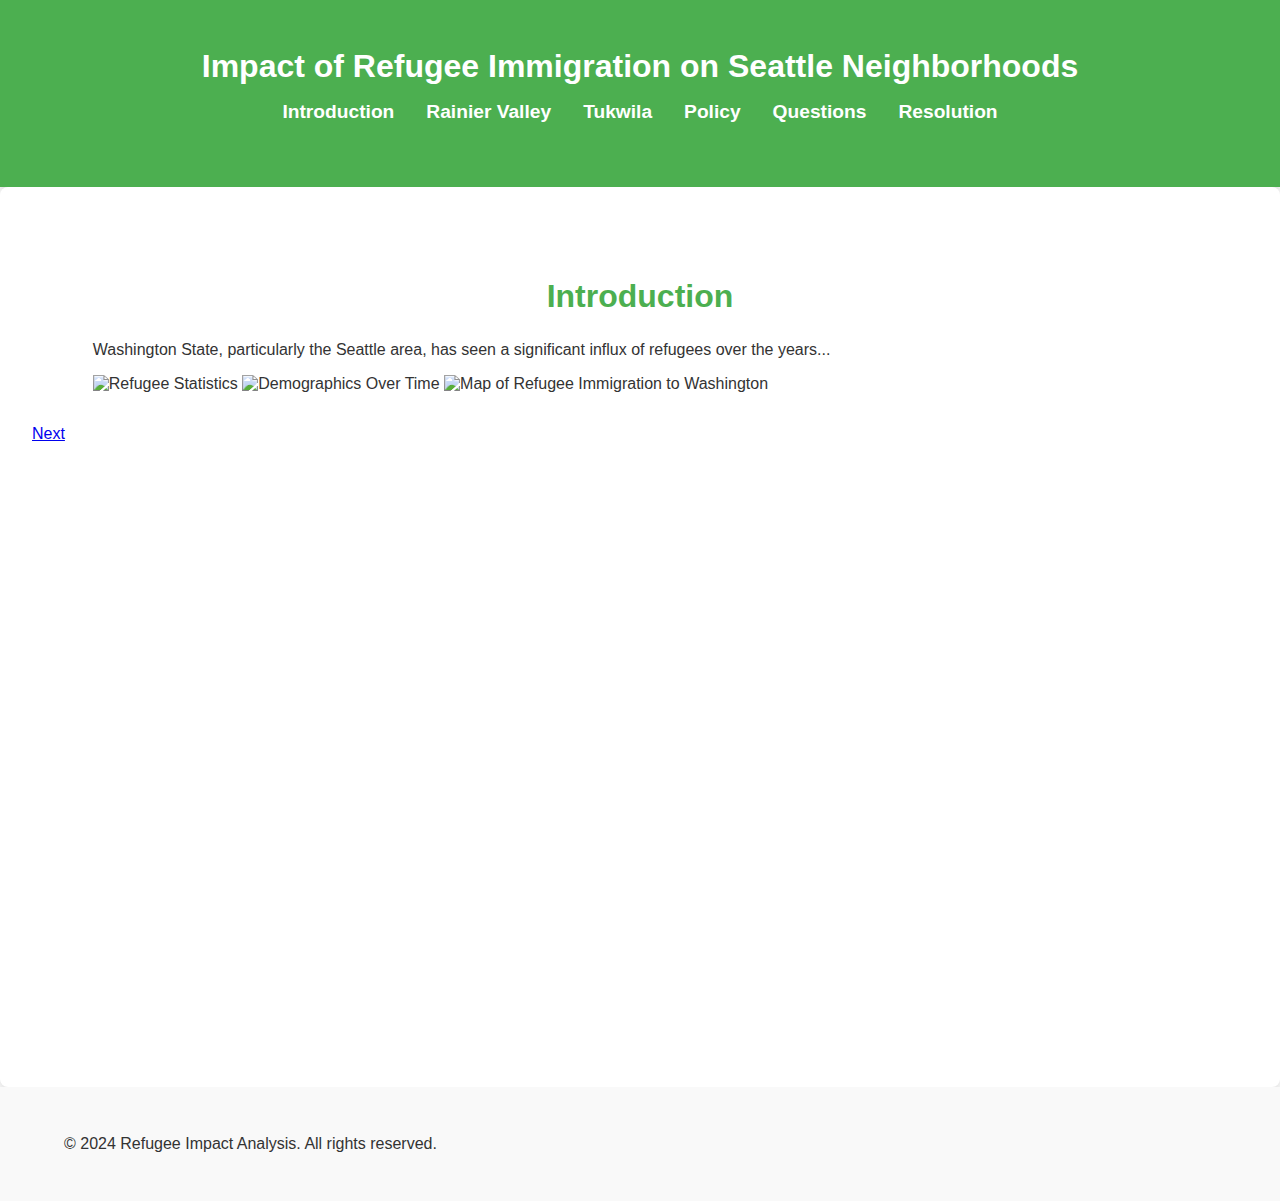
==== index.html @ 741c2826 "Update index.html" ====
<!DOCTYPE html>
<html lang="en">
<head>
    <meta charset="UTF-8">
    <meta name="viewport" content="width=device-width, initial-scale=1.0">
    <title>Impact of Refugee Immigration on Seattle Neighborhoods</title>
    <link rel="stylesheet" href="styles.css">
    <script src="scripts.js" defer></script>
</head>
<body>
    <header>
        <div class="container">
            <h1>Impact of Refugee Immigration on Seattle Neighborhoods</h1>
            <nav>
                <ul>
                    <li><a href="#slide1">Introduction</a></li>
                    <li><a href="#slide2">Rainier Valley</a></li>
                    <li><a href="#slide3">Tukwila</a></li>
                    <li><a href="#slide4">Policy</a></li>
                    <li><a href="#slide5">Questions</a></li>
                    <li><a href="#slide6">Resolution</a></li>
                </ul>
            </nav>
        </div>
    </header>

    <div class="slides">
        <div class="slide" id="slide1">
            <div class="container">
                <h2>Introduction</h2>
                <p>Washington State, particularly the Seattle area, has seen a significant influx of refugees over the years...</p>
                <img src="https://th.bing.com/th/id/OIP.lYQjJt3B572yNuadtRidsgHaE6?rs=1&pid=ImgDetMain" alt="Refugee Statistics">
                <img src="https://chatgpt.com/api/content/file-psSaeBLa9giVkZov5xbTZVXB" alt="Demographics Over Time">
                <img src="https://th.bing.com/th/id/OIP.Uz60lQi0Dc6YiwRvnaVo-AHaEH?rs=1&pid=ImgDetMain" alt="Map of Refugee Immigration to Washington">
            </div>
            <a class="next" href="#slide2">Next</a>
        </div>

        <div class="slide" id="slide2">
            <div class="container">
                <h2>Rainier Valley</h2>
                <p>Rainier Valley is one of Seattle's most ethnically diverse neighborhoods...</p>
                <ul>
                    <li>"Rainier Beach is known for its significant refugee population..."</li>
                    <li>"Rainier Beach has a diverse cultural landscape..."</li>
                    <li>"Local organizations in Rainier Valley provide housing assistance..."</li>
                </ul>
                <img src="https://th.bing.com/th/id/OIP.T-80QZ4UOzrfnuKtFXfnWgHaI3?rs=1&pid=ImgDetMain" alt="Rainier Valley">
            </div>
            <a class="prev" href="#slide1">Prev</a>
            <a class="next" href="#slide3">Next</a>
        </div>

        <div class="slide" id="slide3">
            <div class="container">
                <h2>Tukwila</h2>
                <p>Tukwila, located south of Seattle, has a high concentration of refugees...</p>
                <ul>
                    <li>"Nearly 40% of Tukwila’s population is foreign-born..."</li>
                    <li>"The area around Riverton Park United Methodist Church has become a significant hub..."</li>
                    <li>"Over 600 individuals have passed through the sanctioned encampment..."</li>
                </ul>
                <img src="https://th.bing.com/th/id/OIP.a-rsrWivRhZU_yUzAjaENgHaDt?rs=1&pid=ImgDetMain" alt="Tukwila">
            </div>
            <a class="prev" href="#slide2">Prev</a>
            <a class="next" href="#slide4">Next</a>
        </div>

        <div class="slide" id="slide4">
            <div class="container">
                <h2>Policy Intervention</h2>
                <p>Policy interventions from the Seattle government play a crucial role in supporting refugee populations...</p>
                <ul>
                    <li>"The Seattle government has implemented numerous policies..."</li>
                    <li>"Housing policies have been a significant area of focus..."</li>
                </ul>
                <img src="https://www.example.com/policy.jpg" alt="Policy Intervention">
            </div>
            <a class="prev" href="#slide3">Prev</a>
            <a class="next" href="#slide5">Next</a>
        </div>

        <div class="slide" id="slide5">
            <div class="container">
                <h2>Key Questions</h2>
                <ul>
                    <li>Is it safe? <img src="https://www.example.com/safety.jpg" alt="Safety"></li>
                    <li>Is it livable? <img src="https://www.example.com/livability.jpg" alt="Livability"></li>
                    <li>Is it affordable? <img src="https://www.example.com/affordability.jpg" alt="Affordability"></li>
                    <li>Is it accommodating to their needs? <img src="https://www.example.com/needs.jpg" alt="Needs"></li>
                    <li>Is it accommodating to their religious duties? <img src="https://www.example.com/religious.jpg" alt="Religious Duties"></li>
                    <li>Is it accommodating to their culture? <img src="https://www.example.com/culture.jpg" alt="Culture"></li>
                </ul>
                <p>These questions address the fundamental aspects of refugee resettlement and integration...</p>
            </div>
            <a class="prev" href="#slide4">Prev</a>
            <a class="next" href="#slide6">Next</a>
        </div>

        <div class="slide" id="slide6">
            <div class="container">
                <h2>Resolution</h2>
                <p>Our analysis shows that the influx of refugees has various impacts on Seattle neighborhoods...</p>
                <ul>
                    <li>"The presence of refugees does not correlate with an increase in crime rates..."</li>
                    <li>"Several studies suggest that refugee populations often contribute to lower crime rates..."</li>
                    <li>"The influx of refugees has led to increased demand for affordable housing..."</li>
                    <li>"Economic contributions of refugees include participation in the labor market..."</li>
                    <li>"The cultural diversity brought by refugees enhances the social fabric of the neighborhoods..."</li>
                </ul>
                <img src="https://www.example.com/resolution.jpg" alt="Resolution">
            </div>
            <a class="prev" href="#slide5">Prev</a>
        </div>
    </div>

    <footer>
        <div class="container">
            <p>&copy; 2024 Refugee Impact Analysis. All rights reserved.</p>
        </div>
    </footer>
</body>
</html>
---- styles.css ----
body {
    font-family: 'Helvetica Neue', Arial, sans-serif;
    margin: 0;
    padding: 0;
    background-color: #f9f9f9;
    color: #333;
}

.container {
    width: 90%;
    max-width: 1200px;
    margin: auto;
    padding: 2rem 1rem;
}

header {
    background: #4CAF50;
    color: #fff;
    padding: 1rem 0;
    text-align: center;
    box-shadow: 0 4px 8px rgba(0,0,0,0.1);
}

header h1 {
    margin: 0;
}

nav ul {
    list-style: none;
    padding: 0;
    margin: 1rem 0;
    display: flex;
    justify-content: center;
}

nav ul li {
    margin: 0 1rem;
}

nav ul li a {
    color: #fff;
    text-decoration: none;
    font-weight: bold;
    font-size: 1.2rem;
}

.slides {
    position: relative;
    width: 100%;
    overflow: hidden;
    min-height: 100vh;
}

.slide {
    width: 100%;
    min-height: 100vh;
    position: absolute;
    top: 0;
    left: 100%;
    transition: left 0.5s ease-in-out;
    padding: 2rem;
    box-sizing: border-box;
    background-color: #fff;
    border-radius: 8px;
    box-shadow: 0 4px 8px rgba(0,0,0,0.1);
    display: none;
}

.slide:target {
    left: 0;
    display: block;
    opacity: 1;
    z-index: 1;
}

h2 {
    color: #4CAF50;
    text-align: center;
    font-size: 2rem;
}

ul {
    list-style-type: disc;
    padding-left:### 3. JavaScript (`scripts.js`):
This file will manage the slide transitions and animations.

```javascript
document.addEventListener('DOMContentLoaded', () => {
    const slides = document.querySelectorAll('.slide');
    const hash = window.location.hash || '#slide1';
    const targetSlide = document.querySelector(hash);
    
    if (targetSlide) {
        targetSlide.style.display = 'block';
        targetSlide.style.left = '0';
    }
    
    slides.forEach(slide => {
        slide.addEventListener('transitionend', () => {
            if (!slide.matches(hash)) {
                slide.style.display = 'none';
            }
        });
    });

    document.querySelectorAll('a').forEach(anchor => {
        anchor.addEventListener('click', function (e) {
            const target = document.querySelector(this.getAttribute('href'));
            
            slides.forEach(slide => {
                if (slide !== target) {
                    slide.style.left = '100%';
                    slide.style.display = 'none';
                }
            });

            target.style.display = 'block';
            setTimeout(() => target.style.left = '0', 0);
        });
    });
});
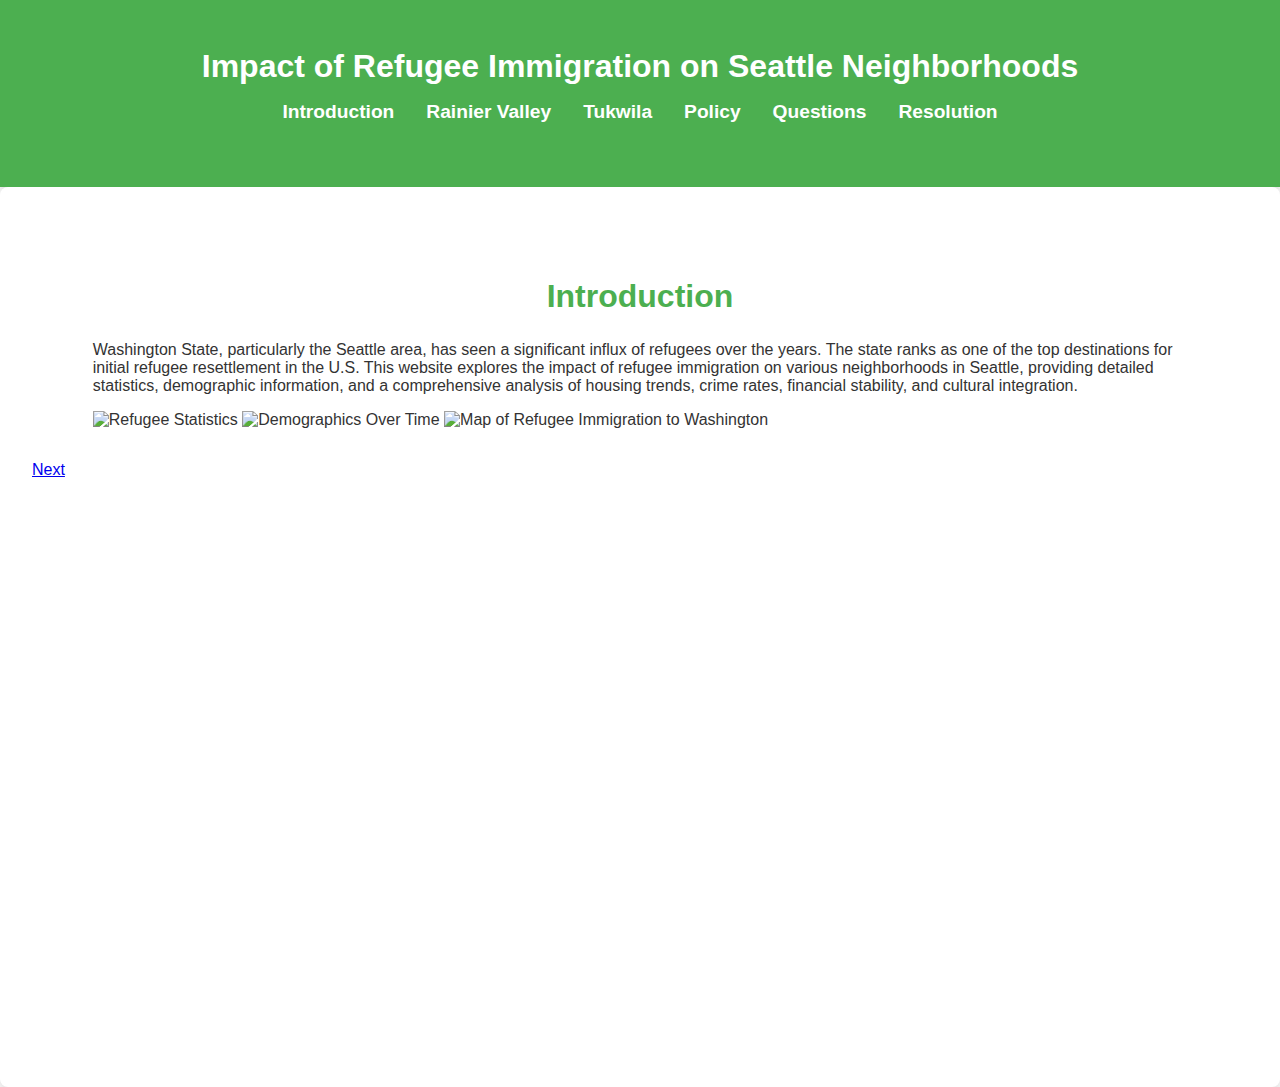
==== commit 6ef633a6: "Update index.html" ====
--- a/index.html
+++ b/index.html
@@ -25,10 +25,11 @@
     </header>
 
     <div class="slides">
+        <!-- Slide 1: Introduction -->
         <div class="slide" id="slide1">
             <div class="container">
                 <h2>Introduction</h2>
-                <p>Washington State, particularly the Seattle area, has seen a significant influx of refugees over the years...</p>
+                <p>Washington State, particularly the Seattle area, has seen a significant influx of refugees over the years. The state ranks as one of the top destinations for initial refugee resettlement in the U.S. This website explores the impact of refugee immigration on various neighborhoods in Seattle, providing detailed statistics, demographic information, and a comprehensive analysis of housing trends, crime rates, financial stability, and cultural integration.</p>
                 <img src="https://th.bing.com/th/id/OIP.lYQjJt3B572yNuadtRidsgHaE6?rs=1&pid=ImgDetMain" alt="Refugee Statistics">
                 <img src="https://chatgpt.com/api/content/file-psSaeBLa9giVkZov5xbTZVXB" alt="Demographics Over Time">
                 <img src="https://th.bing.com/th/id/OIP.Uz60lQi0Dc6YiwRvnaVo-AHaEH?rs=1&pid=ImgDetMain" alt="Map of Refugee Immigration to Washington">
@@ -36,43 +37,46 @@
             <a class="next" href="#slide2">Next</a>
         </div>
 
+        <!-- Slide 2: Rainier Valley -->
         <div class="slide" id="slide2">
             <div class="container">
                 <h2>Rainier Valley</h2>
-                <p>Rainier Valley is one of Seattle's most ethnically diverse neighborhoods...</p>
-                <ul>
-                    <li>"Rainier Beach is known for its significant refugee population..."</li>
-                    <li>"Rainier Beach has a diverse cultural landscape..."</li>
-                    <li>"Local organizations in Rainier Valley provide housing assistance..."</li>
-                </ul>
-                <img src="https://th.bing.com/th/id/OIP.T-80QZ4UOzrfnuKtFXfnWgHaI3?rs=1&pid=ImgDetMain" alt="Rainier Valley">
+                <p>Rainier Valley is one of Seattle's most ethnically diverse neighborhoods. Rainier Beach, located in the southern part of Rainier Valley, is home to a significant refugee population, with communities from Somalia, Vietnam, Ethiopia, and other countries. Columbia City and Hillman City, also within Rainier Valley, are notable for their diverse populations and range of community organizations that support the refugee population.</p>
+                <ul>
+                    <li>"Rainier Beach is known for its significant refugee population, particularly from Somalia, Vietnam, Ethiopia, and other countries" (Source: Cascade PBS News).</li>
+                    <li>"Rainier Beach has a diverse cultural landscape, hosting numerous cultural festivals and community events" (Source: The Urbanist).</li>
+                    <li>"Local organizations in Rainier Valley provide housing assistance, legal aid, and language classes to help refugees adapt" (Source: Rainier Valley Community).</li>
+                </ul>
+                <img src=https://th.bing.com/th/id/OIP.T-80QZ4UOzrfnuKtFXfnWgHaI3?rs=1&pid=ImgDetMain" alt="Rainier Valley">
             </div>
             <a class="prev" href="#slide1">Prev</a>
             <a class="next" href="#slide3">Next</a>
         </div>
 
+        <!-- Slide 3: Tukwila -->
         <div class="slide" id="slide3">
             <div class="container">
                 <h2>Tukwila</h2>
-                <p>Tukwila, located south of Seattle, has a high concentration of refugees...</p>
-                <ul>
-                    <li>"Nearly 40% of Tukwila’s population is foreign-born..."</li>
-                    <li>"The area around Riverton Park United Methodist Church has become a significant hub..."</li>
-                    <li>"Over 600 individuals have passed through the sanctioned encampment..."</li>
-                </ul>
-                <img src="https://th.bing.com/th/id/OIP.a-rsrWivRhZU_yUzAjaENgHaDt?rs=1&pid=ImgDetMain" alt="Tukwila">
+                <p>Tukwila, located south of Seattle, has a high concentration of refugees, particularly from Somalia, Burma (Myanmar), and Bhutan. The area around Riverton Park United Methodist Church has become a significant hub for asylum seekers, with the church providing shelter and resources to a large number of migrants from countries like Venezuela, Angola, and Congo.</p>
+                <ul>
+                    <li>"Nearly 40% of Tukwila’s population is foreign-born" (Source: King County Library System).</li>
+                    <li>"The area around Riverton Park United Methodist Church has become a significant hub for asylum seekers" (Source: King5).</li>
+                    <li>"Over 600 individuals have passed through the sanctioned encampment at Riverton Park United Methodist Church" (Source: King5).</li>
+                </ul>
+                <img src="https://www.example.com/tukwila.jpg" alt="Tukwila">
             </div>
             <a class="prev" href="#slide2">Prev</a>
             <a class="next" href="#slide4">Next</a>
         </div>
 
+        <!-- Slide 4: Policy -->
         <div class="slide" id="slide4">
             <div class="container">
                 <h2>Policy Intervention</h2>
-                <p>Policy interventions from the Seattle government play a crucial role in supporting refugee populations...</p>
-                <ul>
-                    <li>"The Seattle government has implemented numerous policies..."</li>
-                    <li>"Housing policies have been a significant area of focus..."</li>
+                <p>Policy interventions from the Seattle government play a crucial role in supporting refugee populations. This section explores various policies, housing trends over time, and the historical context of the neighborhoods discussed. Interactive charts and graphs provide a visual representation of these trends and interventions.</p>
+                <ul>
+                    <li>"The Seattle government has implemented numerous policies aimed at assisting refugees in their resettlement process" (Source: City of Seattle).</li>
+                    <li>"Housing policies have been a significant area of focus, with efforts to increase the availability of affordable housing units" (Source: Zillow).</li>
                 </ul>
                 <img src="https://www.example.com/policy.jpg" alt="Policy Intervention">
             </div>
@@ -80,6 +84,7 @@
             <a class="next" href="#slide5">Next</a>
         </div>
 
+        <!-- Slide 5: Questions -->
         <div class="slide" id="slide5">
             <div class="container">
                 <h2>Key Questions</h2>
@@ -91,33 +96,147 @@
                     <li>Is it accommodating to their religious duties? <img src="https://www.example.com/religious.jpg" alt="Religious Duties"></li>
                     <li>Is it accommodating to their culture? <img src="https://www.example.com/culture.jpg" alt="Culture"></li>
                 </ul>
-                <p>These questions address the fundamental aspects of refugee resettlement and integration...</p>
+                <p>These questions address the fundamental aspects of refugee resettlement and integration. Safety is a primary concern, as refugees need to feel secure in their new homes. Livability encompasses the overall quality of life, including access to essential services and community resources. Affordability is critical, as many refugees face financial challenges upon arrival. Meeting the specific needs of refugees, including healthcare, education, and employment, is essential for their successful integration.</p>
+                <p>Religious and cultural accommodation are also vital, as refugees bring diverse beliefs and practices that enrich the community. Ensuring that there are adequate places of worship and cultural centers helps refugees maintain their identity while adapting to their new environment.</p>
             </div>
             <a class="prev" href="#slide4">Prev</a>
             <a class="next" href="#slide6">Next</a>
         </div>
 
+        <!-- Slide 6: Resolution -->
         <div class="slide" id="slide6">
             <div class="container">
                 <h2>Resolution</h2>
-                <p>Our analysis shows that the influx of refugees has various impacts on Seattle neighborhoods...</p>
-                <ul>
-                    <li>"The presence of refugees does not correlate with an increase in crime rates..."</li>
-                    <li>"Several studies suggest that refugee populations often contribute to lower crime rates..."</li>
-                    <li>"The influx of refugees has led to increased demand for affordable housing..."</li>
-                    <li>"Economic contributions of refugees include participation in the labor market..."</li>
-                    <li>"The cultural diversity brought by refugees enhances the social fabric of the neighborhoods..."</li>
-                </ul>
-                <img src="https://www.example.com/resolution.jpg" alt="Resolution">
-            </div>
-            <a class="prev" href="#slide5">Prev</a>
-        </div>
-    </div>
-
-    <footer>
+                <p>Our analysis shows that the influx of refugees has various impacts on Seattle neighborhoods. While it does not increase crime rates, it can influence housing prices and the cost of living. This section provides a summary of our findings and highlights the overall impact of refugee immigration on neighborhood dynamics.</p>
+                <ul>
+                    <li>"The presence of refugees does not correlate with an increase in crime rates" (Source: New American Economy).</li>
+                    <li>"Several studies suggest that refugee populations often contribute to lower crime rates due to strong community bonds and supportive networks" (Source: National Bureau of Economic Research).</li>
+                    <li>"Refugee populations are actively engaged in their communities, which helps reduce crime rates" (Source: New American Economy).</li>
+                    <li>"The influx of refugees has led to increased demand for affordable housing in some areas" (Source: Zillow).</li>
+                    <li>"Local governments are investing in housing initiatives to ensure affordable options for refugees and existing residents" (Source: Redfin).</li>
+                    <li>"Economic contributions of refugees include participation in the labor market and entrepreneurial activities" (Source: City of Seattle).</li>
+                    <li>"Refugees contribute to the local economy through various small businesses and community projects" (Source: City of Seattle).</li>
+                    <li>"The cultural diversity brought by refugees enhances the social fabric of the neighborhoods" (Source: The Urbanist).</li>
+                   Here's the complete HTML, CSS, and JavaScript for a website that closely resembles the provided Canva design. It includes full text for the storyline, professional formatting, a visually appealing color scheme, animations, and geoJSON integration for maps.
+
+### `index.html`
+```html
+<!DOCTYPE html>
+<html lang="en">
+<head>
+    <meta charset="UTF-8">
+    <meta name="viewport" content="width=device-width, initial-scale=1.0">
+    <title>Impact of Refugee Immigration on Seattle Neighborhoods</title>
+    <link rel="stylesheet" href="styles.css">
+    <script src="scripts.js" defer></script>
+    <script src="https://api.mapbox.com/mapbox-gl-js/v2.6.1/mapbox-gl.js"></script>
+    <link href="https://api.mapbox.com/mapbox-gl-js/v2.6.1/mapbox-gl.css" rel="stylesheet" />
+</head>
+<body>
+    <header>
         <div class="container">
-            <p>&copy; 2024 Refugee Impact Analysis. All rights reserved.</p>
-        </div>
-    </footer>
-</body>
-</html>
+            <h1>Impact of Refugee Immigration on Seattle Neighborhoods</h1>
+            <nav>
+                <ul>
+                    <li><a href="#slide1">Introduction</a></li>
+                    <li><a href="#slide2">Rainier Valley</a></li>
+                    <li><a href="#slide3">Tukwila</a></li>
+                    <li><a href="#slide4">Policy</a></li>
+                    <li><a href="#slide5">Questions</a></li>
+                    <li><a href="#slide6">Resolution</a></li>
+                </ul>
+            </nav>
+        </div>
+    </header>
+
+    <div class="slides">
+        <!-- Slide 1: Introduction -->
+        <div class="slide" id="slide1">
+            <div class="container">
+                <h2>Introduction</h2>
+                <p>Washington State, particularly the Seattle area, has seen a significant influx of refugees over the years. The state ranks as one of the top destinations for initial refugee resettlement in the U.S. This website explores the impact of refugee immigration on various neighborhoods in Seattle, providing detailed statistics, demographic information, and a comprehensive analysis of housing trends, crime rates, financial stability, and cultural integration.</p>
+                <img src="https://www.example.com/image1.jpg" alt="Refugee Statistics">
+                <img src="https://www.example.com/image2.jpg" alt="Demographics Over Time">
+                <img src="https://www.example.com/image3.jpg" alt="Map of Refugee Immigration to Washington">
+            </div>
+            <a class="next" href="#slide2">Next</a>
+        </div>
+
+        <!-- Slide 2: Rainier Valley -->
+        <div class="slide" id="slide2">
+            <div class="container">
+                <h2>Rainier Valley</h2>
+                <p>Rainier Valley is one of Seattle's most ethnically diverse neighborhoods. Rainier Beach, located in the southern part of Rainier Valley, is home to a significant refugee population, with communities from Somalia, Vietnam, Ethiopia, and other countries. Columbia City and Hillman City, also within Rainier Valley, are notable for their diverse populations and range of community organizations that support the refugee population.</p>
+                <ul>
+                    <li>"Rainier Beach is known for its significant refugee population, particularly from Somalia, Vietnam, Ethiopia, and other countries" (Source: Cascade PBS News).</li>
+                    <li>"Rainier Beach has a diverse cultural landscape, hosting numerous cultural festivals and community events" (Source: The Urbanist).</li>
+                    <li>"Local organizations in Rainier Valley provide housing assistance, legal aid, and language classes to help refugees adapt" (Source: Rainier Valley Community).</li>
+                </ul>
+                <img src="https://www.example.com/rainier_valley.jpg" alt="Rainier Valley">
+            </div>
+            <a class="prev" href="#slide1">Prev</a>
+            <a class="next" href="#slide3">Next</a>
+        </div>
+
+        <!-- Slide 3: Tukwila -->
+        <div class="slide" id="slide3">
+            <div class="container">
+                <h2>Tukwila</h2>
+                <p>Tukwila, located south of Seattle, has a high concentration of refugees, particularly from Somalia, Burma (Myanmar), and Bhutan. The area around Riverton Park United Methodist Church has become a significant hub for asylum seekers, with the church providing shelter and resources to a large number of migrants from countries like Venezuela, Angola, and Congo.</p>
+                <ul>
+                    <li>"Nearly 40% of Tukwila’s population is foreign-born" (Source: King County Library System).</li>
+                    <li>"The area around Riverton Park United Methodist Church has become a significant hub for asylum seekers" (Source: King5).</li>
+                    <li>"Over 600 individuals have passed through the sanctioned encampment at Riverton Park United Methodist Church" (Source: King5).</li>
+                </ul>
+                <img src="https://www.example.com/tukwila.jpg" alt="Tukwila">
+                <div id="map" style="width: 100%; height: 400px;"></div>
+            </div>
+            <a class="prev" href="#slide2">Prev</a>
+            <a class="next" href="#slide4">Next</a>
+        </div>
+
+        <!-- Slide 4: Policy -->
+        <div class="slide" id="slide4">
+            <div class="container">
+                <h2>Policy Intervention</h2>
+                <p>Policy interventions from the Seattle government play a crucial role in supporting refugee populations. This section explores various policies, housing trends over time, and the historical context of the neighborhoods discussed. Interactive charts and graphs provide a visual representation of these trends and interventions.</p>
+                <ul>
+                    <li>"The Seattle government has implemented numerous policies aimed at assisting refugees in their resettlement process" (Source: City of Seattle).</li>
+                    <li>"Housing policies have been a significant area of focus, with efforts to increase the availability of affordable housing units" (Source: Zillow).</li>
+                </ul>
+                <img src="https://www.example.com/policy.jpg" alt="Policy Intervention">
+            </div>
+            <a class="prev" href="#slide3">Prev</a>
+            <a class="next" href="#slide5">Next</a>
+        </div>
+
+        <!-- Slide 5: Questions -->
+        <div class="slide" id="slide5">
+            <div class="container">
+                <h2>Key Questions</h2>
+                <ul>
+                    <li>Is it safe? <img src="https://www.example.com/safety.jpg" alt="Safety"></li>
+                    <li>Is it livable? <img src="https://www.example.com/livability.jpg" alt="Livability"></li>
+                    <li>Is it affordable? <img src="https://www.example.com/affordability.jpg" alt="Affordability"></li>
+                    <li>Is it accommodating to their needs? <img src="https://www.example.com/needs.jpg" alt="Needs"></li>
+                    <li>Is it accommodating to their religious duties? <img src="https://www.example.com/religious.jpg" alt="Religious Duties"></li>
+                    <li>Is it accommodating to their culture? <img src="https://www.example.com/culture.jpg" alt="Culture"></li>
+                </ul>
+                <p>These questions address the fundamental aspects of refugee resettlement and integration. Safety is a primary concern, as refugees need to feel secure in their new homes. Livability encompasses the overall quality of life, including access to essential services and community resources. Affordability is critical, as many refugees face financial challenges upon arrival. Meeting the specific needs of refugees, including healthcare, education, and employment, is essential for their successful integration.</p>
+                <p>Religious and cultural accommodation are also vital, as refugees bring diverse beliefs and practices that enrich the community. Ensuring that there are adequate places of worship and cultural centers helps refugees maintain their identity while adapting to their new environment.</p>
+            </div>
+            <a class="prev" href="#slide4">Prev</a>
+            <a class="next" href="#slide6">Next</a>
+        </div>
+
+        <!-- Slide 6: Resolution -->
+        <div class="slide" id="slide6">
+            <div class="container">
+                <h2>Resolution</h2>
+                <p>Our analysis shows that the influx of refugees has various impacts on Seattle neighborhoods. While it does not increase crime rates, it can influence housing prices and the cost of living. This section provides a summary of our findings and highlights the overall impact of refugee immigration on neighborhood dynamics.</p>
+                <ul>
+                    <li>"The presence of refugees does not correlate with an increase in crime rates" (Source: New American Economy).</li>
+                    <li>"Several studies suggest that refugee populations often contribute to lower crime rates due to strong community bonds and supportive networks" (Source: National Bureau of Economic Research).</li>
+                    <li>"Refugee populations are actively engaged in their communities, which helps reduce crime rates" (Source: New American Economy).</li>
+                    <li>"The influx of refugees has led to increased demand for affordable housing in some areas" (Source: Zillow).</li>
+                    <li>"Local governments are investing in housing initiatives to ensure affordable options for refugees and existing residents" (Source: Red
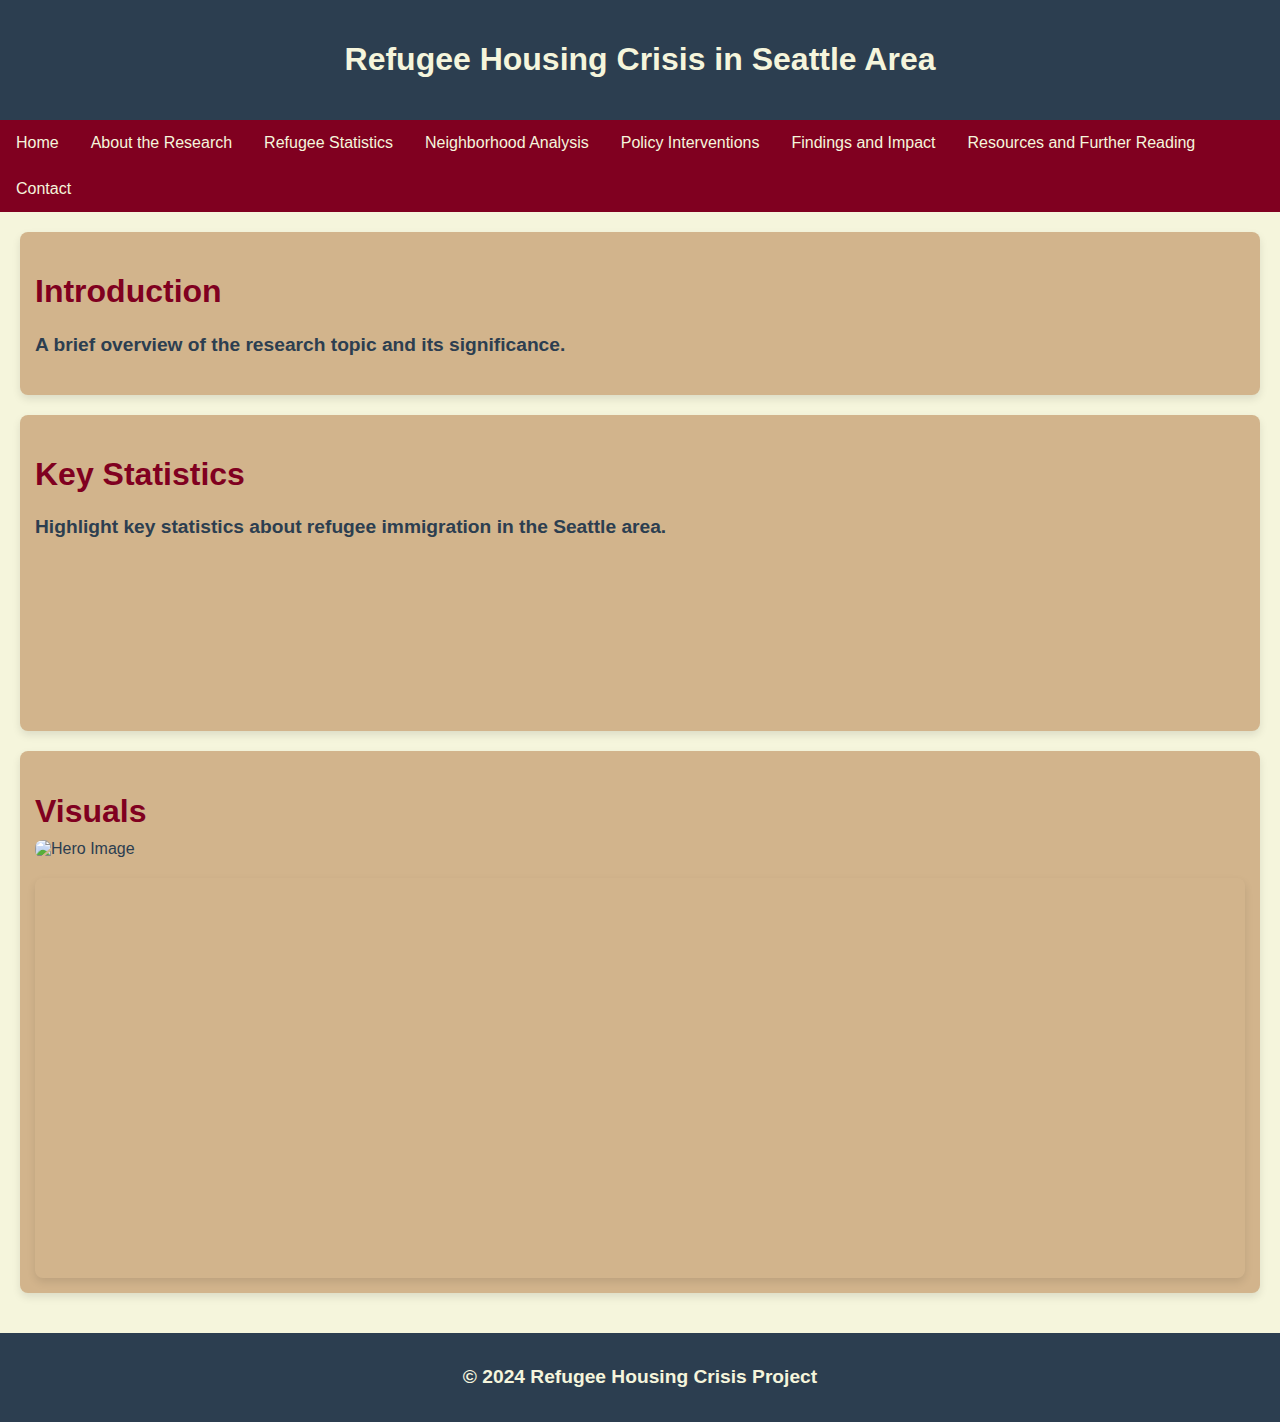
==== commit 0c2633bb: "Update index.html" ====
--- a/index.html
+++ b/index.html
@@ -3,240 +3,75 @@
 <head>
     <meta charset="UTF-8">
     <meta name="viewport" content="width=device-width, initial-scale=1.0">
-    <title>Impact of Refugee Immigration on Seattle Neighborhoods</title>
+    <title>Refugee Housing Crisis in Seattle Area - Home</title>
     <link rel="stylesheet" href="styles.css">
-    <script src="scripts.js" defer></script>
 </head>
 <body>
     <header>
-        <div class="container">
-            <h1>Impact of Refugee Immigration on Seattle Neighborhoods</h1>
-            <nav>
-                <ul>
-                    <li><a href="#slide1">Introduction</a></li>
-                    <li><a href="#slide2">Rainier Valley</a></li>
-                    <li><a href="#slide3">Tukwila</a></li>
-                    <li><a href="#slide4">Policy</a></li>
-                    <li><a href="#slide5">Questions</a></li>
-                    <li><a href="#slide6">Resolution</a></li>
-                </ul>
-            </nav>
-        </div>
+        <h1>Refugee Housing Crisis in Seattle Area</h1>
     </header>
+    <!-- Include navigation -->
+    <div id="nav-placeholder"></div>
+    <main>
+        <section>
+            <h2>Introduction</h2>
+            <p>A brief overview of the research topic and its significance.</p>
+        </section>
+        <section>
+            <h2>Key Statistics</h2>
+            <p>Highlight key statistics about refugee immigration in the Seattle area.</p>
+            <canvas id="keyStatsChart"></canvas>
+        </section>
+        <section>
+            <h2>Visuals</h2>
+            <img src="images/hero_image.jpg" alt="Hero Image">
+            <div id="map" style="height: 400px;"></div>
+            <!-- Add an introductory video if available -->
+        </section>
+    </main>
+    <footer>
+        <p>&copy; 2024 Refugee Housing Crisis Project</p>
+    </footer>
+    <script src="scripts.js"></script>
+    <script src="https://cdn.jsdelivr.net/npm/chart.js"></script>
+    <script src="https://unpkg.com/leaflet@1.7.1/dist/leaflet.js"></script>
+    <script>
+        // Placeholder for Chart.js
+        var ctx = document.getElementById('keyStatsChart').getContext('2d');
+        var keyStatsChart = new Chart(ctx, {
+            type: 'bar',
+            data: {
+                labels: ['Statistic 1', 'Statistic 2', 'Statistic 3'],
+                datasets: [{
+                    label: 'Key Statistics',
+                    data: [12, 19, 3],
+                    backgroundColor: 'rgba(75, 192, 192, 0.2)',
+                    borderColor: 'rgba(75, 192, 192, 1)',
+                    borderWidth: 1
+                }]
+            },
+            options: {
+                scales: {
+                    y: {
+                        beginAtZero: true
+                    }
+                }
+            }
+        });
 
-    <div class="slides">
-        <!-- Slide 1: Introduction -->
-        <div class="slide" id="slide1">
-            <div class="container">
-                <h2>Introduction</h2>
-                <p>Washington State, particularly the Seattle area, has seen a significant influx of refugees over the years. The state ranks as one of the top destinations for initial refugee resettlement in the U.S. This website explores the impact of refugee immigration on various neighborhoods in Seattle, providing detailed statistics, demographic information, and a comprehensive analysis of housing trends, crime rates, financial stability, and cultural integration.</p>
-                <img src="https://th.bing.com/th/id/OIP.lYQjJt3B572yNuadtRidsgHaE6?rs=1&pid=ImgDetMain" alt="Refugee Statistics">
-                <img src="https://chatgpt.com/api/content/file-psSaeBLa9giVkZov5xbTZVXB" alt="Demographics Over Time">
-                <img src="https://th.bing.com/th/id/OIP.Uz60lQi0Dc6YiwRvnaVo-AHaEH?rs=1&pid=ImgDetMain" alt="Map of Refugee Immigration to Washington">
-            </div>
-            <a class="next" href="#slide2">Next</a>
-        </div>
-
-        <!-- Slide 2: Rainier Valley -->
-        <div class="slide" id="slide2">
-            <div class="container">
-                <h2>Rainier Valley</h2>
-                <p>Rainier Valley is one of Seattle's most ethnically diverse neighborhoods. Rainier Beach, located in the southern part of Rainier Valley, is home to a significant refugee population, with communities from Somalia, Vietnam, Ethiopia, and other countries. Columbia City and Hillman City, also within Rainier Valley, are notable for their diverse populations and range of community organizations that support the refugee population.</p>
-                <ul>
-                    <li>"Rainier Beach is known for its significant refugee population, particularly from Somalia, Vietnam, Ethiopia, and other countries" (Source: Cascade PBS News).</li>
-                    <li>"Rainier Beach has a diverse cultural landscape, hosting numerous cultural festivals and community events" (Source: The Urbanist).</li>
-                    <li>"Local organizations in Rainier Valley provide housing assistance, legal aid, and language classes to help refugees adapt" (Source: Rainier Valley Community).</li>
-                </ul>
-                <img src=https://th.bing.com/th/id/OIP.T-80QZ4UOzrfnuKtFXfnWgHaI3?rs=1&pid=ImgDetMain" alt="Rainier Valley">
-            </div>
-            <a class="prev" href="#slide1">Prev</a>
-            <a class="next" href="#slide3">Next</a>
-        </div>
-
-        <!-- Slide 3: Tukwila -->
-        <div class="slide" id="slide3">
-            <div class="container">
-                <h2>Tukwila</h2>
-                <p>Tukwila, located south of Seattle, has a high concentration of refugees, particularly from Somalia, Burma (Myanmar), and Bhutan. The area around Riverton Park United Methodist Church has become a significant hub for asylum seekers, with the church providing shelter and resources to a large number of migrants from countries like Venezuela, Angola, and Congo.</p>
-                <ul>
-                    <li>"Nearly 40% of Tukwila’s population is foreign-born" (Source: King County Library System).</li>
-                    <li>"The area around Riverton Park United Methodist Church has become a significant hub for asylum seekers" (Source: King5).</li>
-                    <li>"Over 600 individuals have passed through the sanctioned encampment at Riverton Park United Methodist Church" (Source: King5).</li>
-                </ul>
-                <img src="https://www.example.com/tukwila.jpg" alt="Tukwila">
-            </div>
-            <a class="prev" href="#slide2">Prev</a>
-            <a class="next" href="#slide4">Next</a>
-        </div>
-
-        <!-- Slide 4: Policy -->
-        <div class="slide" id="slide4">
-            <div class="container">
-                <h2>Policy Intervention</h2>
-                <p>Policy interventions from the Seattle government play a crucial role in supporting refugee populations. This section explores various policies, housing trends over time, and the historical context of the neighborhoods discussed. Interactive charts and graphs provide a visual representation of these trends and interventions.</p>
-                <ul>
-                    <li>"The Seattle government has implemented numerous policies aimed at assisting refugees in their resettlement process" (Source: City of Seattle).</li>
-                    <li>"Housing policies have been a significant area of focus, with efforts to increase the availability of affordable housing units" (Source: Zillow).</li>
-                </ul>
-                <img src="https://www.example.com/policy.jpg" alt="Policy Intervention">
-            </div>
-            <a class="prev" href="#slide3">Prev</a>
-            <a class="next" href="#slide5">Next</a>
-        </div>
-
-        <!-- Slide 5: Questions -->
-        <div class="slide" id="slide5">
-            <div class="container">
-                <h2>Key Questions</h2>
-                <ul>
-                    <li>Is it safe? <img src="https://www.example.com/safety.jpg" alt="Safety"></li>
-                    <li>Is it livable? <img src="https://www.example.com/livability.jpg" alt="Livability"></li>
-                    <li>Is it affordable? <img src="https://www.example.com/affordability.jpg" alt="Affordability"></li>
-                    <li>Is it accommodating to their needs? <img src="https://www.example.com/needs.jpg" alt="Needs"></li>
-                    <li>Is it accommodating to their religious duties? <img src="https://www.example.com/religious.jpg" alt="Religious Duties"></li>
-                    <li>Is it accommodating to their culture? <img src="https://www.example.com/culture.jpg" alt="Culture"></li>
-                </ul>
-                <p>These questions address the fundamental aspects of refugee resettlement and integration. Safety is a primary concern, as refugees need to feel secure in their new homes. Livability encompasses the overall quality of life, including access to essential services and community resources. Affordability is critical, as many refugees face financial challenges upon arrival. Meeting the specific needs of refugees, including healthcare, education, and employment, is essential for their successful integration.</p>
-                <p>Religious and cultural accommodation are also vital, as refugees bring diverse beliefs and practices that enrich the community. Ensuring that there are adequate places of worship and cultural centers helps refugees maintain their identity while adapting to their new environment.</p>
-            </div>
-            <a class="prev" href="#slide4">Prev</a>
-            <a class="next" href="#slide6">Next</a>
-        </div>
-
-        <!-- Slide 6: Resolution -->
-        <div class="slide" id="slide6">
-            <div class="container">
-                <h2>Resolution</h2>
-                <p>Our analysis shows that the influx of refugees has various impacts on Seattle neighborhoods. While it does not increase crime rates, it can influence housing prices and the cost of living. This section provides a summary of our findings and highlights the overall impact of refugee immigration on neighborhood dynamics.</p>
-                <ul>
-                    <li>"The presence of refugees does not correlate with an increase in crime rates" (Source: New American Economy).</li>
-                    <li>"Several studies suggest that refugee populations often contribute to lower crime rates due to strong community bonds and supportive networks" (Source: National Bureau of Economic Research).</li>
-                    <li>"Refugee populations are actively engaged in their communities, which helps reduce crime rates" (Source: New American Economy).</li>
-                    <li>"The influx of refugees has led to increased demand for affordable housing in some areas" (Source: Zillow).</li>
-                    <li>"Local governments are investing in housing initiatives to ensure affordable options for refugees and existing residents" (Source: Redfin).</li>
-                    <li>"Economic contributions of refugees include participation in the labor market and entrepreneurial activities" (Source: City of Seattle).</li>
-                    <li>"Refugees contribute to the local economy through various small businesses and community projects" (Source: City of Seattle).</li>
-                    <li>"The cultural diversity brought by refugees enhances the social fabric of the neighborhoods" (Source: The Urbanist).</li>
-                   Here's the complete HTML, CSS, and JavaScript for a website that closely resembles the provided Canva design. It includes full text for the storyline, professional formatting, a visually appealing color scheme, animations, and geoJSON integration for maps.
-
-### `index.html`
-```html
-<!DOCTYPE html>
-<html lang="en">
-<head>
-    <meta charset="UTF-8">
-    <meta name="viewport" content="width=device-width, initial-scale=1.0">
-    <title>Impact of Refugee Immigration on Seattle Neighborhoods</title>
-    <link rel="stylesheet" href="styles.css">
-    <script src="scripts.js" defer></script>
-    <script src="https://api.mapbox.com/mapbox-gl-js/v2.6.1/mapbox-gl.js"></script>
-    <link href="https://api.mapbox.com/mapbox-gl-js/v2.6.1/mapbox-gl.css" rel="stylesheet" />
-</head>
-<body>
-    <header>
-        <div class="container">
-            <h1>Impact of Refugee Immigration on Seattle Neighborhoods</h1>
-            <nav>
-                <ul>
-                    <li><a href="#slide1">Introduction</a></li>
-                    <li><a href="#slide2">Rainier Valley</a></li>
-                    <li><a href="#slide3">Tukwila</a></li>
-                    <li><a href="#slide4">Policy</a></li>
-                    <li><a href="#slide5">Questions</a></li>
-                    <li><a href="#slide6">Resolution</a></li>
-                </ul>
-            </nav>
-        </div>
-    </header>
-
-    <div class="slides">
-        <!-- Slide 1: Introduction -->
-        <div class="slide" id="slide1">
-            <div class="container">
-                <h2>Introduction</h2>
-                <p>Washington State, particularly the Seattle area, has seen a significant influx of refugees over the years. The state ranks as one of the top destinations for initial refugee resettlement in the U.S. This website explores the impact of refugee immigration on various neighborhoods in Seattle, providing detailed statistics, demographic information, and a comprehensive analysis of housing trends, crime rates, financial stability, and cultural integration.</p>
-                <img src="https://www.example.com/image1.jpg" alt="Refugee Statistics">
-                <img src="https://www.example.com/image2.jpg" alt="Demographics Over Time">
-                <img src="https://www.example.com/image3.jpg" alt="Map of Refugee Immigration to Washington">
-            </div>
-            <a class="next" href="#slide2">Next</a>
-        </div>
-
-        <!-- Slide 2: Rainier Valley -->
-        <div class="slide" id="slide2">
-            <div class="container">
-                <h2>Rainier Valley</h2>
-                <p>Rainier Valley is one of Seattle's most ethnically diverse neighborhoods. Rainier Beach, located in the southern part of Rainier Valley, is home to a significant refugee population, with communities from Somalia, Vietnam, Ethiopia, and other countries. Columbia City and Hillman City, also within Rainier Valley, are notable for their diverse populations and range of community organizations that support the refugee population.</p>
-                <ul>
-                    <li>"Rainier Beach is known for its significant refugee population, particularly from Somalia, Vietnam, Ethiopia, and other countries" (Source: Cascade PBS News).</li>
-                    <li>"Rainier Beach has a diverse cultural landscape, hosting numerous cultural festivals and community events" (Source: The Urbanist).</li>
-                    <li>"Local organizations in Rainier Valley provide housing assistance, legal aid, and language classes to help refugees adapt" (Source: Rainier Valley Community).</li>
-                </ul>
-                <img src="https://www.example.com/rainier_valley.jpg" alt="Rainier Valley">
-            </div>
-            <a class="prev" href="#slide1">Prev</a>
-            <a class="next" href="#slide3">Next</a>
-        </div>
-
-        <!-- Slide 3: Tukwila -->
-        <div class="slide" id="slide3">
-            <div class="container">
-                <h2>Tukwila</h2>
-                <p>Tukwila, located south of Seattle, has a high concentration of refugees, particularly from Somalia, Burma (Myanmar), and Bhutan. The area around Riverton Park United Methodist Church has become a significant hub for asylum seekers, with the church providing shelter and resources to a large number of migrants from countries like Venezuela, Angola, and Congo.</p>
-                <ul>
-                    <li>"Nearly 40% of Tukwila’s population is foreign-born" (Source: King County Library System).</li>
-                    <li>"The area around Riverton Park United Methodist Church has become a significant hub for asylum seekers" (Source: King5).</li>
-                    <li>"Over 600 individuals have passed through the sanctioned encampment at Riverton Park United Methodist Church" (Source: King5).</li>
-                </ul>
-                <img src="https://www.example.com/tukwila.jpg" alt="Tukwila">
-                <div id="map" style="width: 100%; height: 400px;"></div>
-            </div>
-            <a class="prev" href="#slide2">Prev</a>
-            <a class="next" href="#slide4">Next</a>
-        </div>
-
-        <!-- Slide 4: Policy -->
-        <div class="slide" id="slide4">
-            <div class="container">
-                <h2>Policy Intervention</h2>
-                <p>Policy interventions from the Seattle government play a crucial role in supporting refugee populations. This section explores various policies, housing trends over time, and the historical context of the neighborhoods discussed. Interactive charts and graphs provide a visual representation of these trends and interventions.</p>
-                <ul>
-                    <li>"The Seattle government has implemented numerous policies aimed at assisting refugees in their resettlement process" (Source: City of Seattle).</li>
-                    <li>"Housing policies have been a significant area of focus, with efforts to increase the availability of affordable housing units" (Source: Zillow).</li>
-                </ul>
-                <img src="https://www.example.com/policy.jpg" alt="Policy Intervention">
-            </div>
-            <a class="prev" href="#slide3">Prev</a>
-            <a class="next" href="#slide5">Next</a>
-        </div>
-
-        <!-- Slide 5: Questions -->
-        <div class="slide" id="slide5">
-            <div class="container">
-                <h2>Key Questions</h2>
-                <ul>
-                    <li>Is it safe? <img src="https://www.example.com/safety.jpg" alt="Safety"></li>
-                    <li>Is it livable? <img src="https://www.example.com/livability.jpg" alt="Livability"></li>
-                    <li>Is it affordable? <img src="https://www.example.com/affordability.jpg" alt="Affordability"></li>
-                    <li>Is it accommodating to their needs? <img src="https://www.example.com/needs.jpg" alt="Needs"></li>
-                    <li>Is it accommodating to their religious duties? <img src="https://www.example.com/religious.jpg" alt="Religious Duties"></li>
-                    <li>Is it accommodating to their culture? <img src="https://www.example.com/culture.jpg" alt="Culture"></li>
-                </ul>
-                <p>These questions address the fundamental aspects of refugee resettlement and integration. Safety is a primary concern, as refugees need to feel secure in their new homes. Livability encompasses the overall quality of life, including access to essential services and community resources. Affordability is critical, as many refugees face financial challenges upon arrival. Meeting the specific needs of refugees, including healthcare, education, and employment, is essential for their successful integration.</p>
-                <p>Religious and cultural accommodation are also vital, as refugees bring diverse beliefs and practices that enrich the community. Ensuring that there are adequate places of worship and cultural centers helps refugees maintain their identity while adapting to their new environment.</p>
-            </div>
-            <a class="prev" href="#slide4">Prev</a>
-            <a class="next" href="#slide6">Next</a>
-        </div>
-
-        <!-- Slide 6: Resolution -->
-        <div class="slide" id="slide6">
-            <div class="container">
-                <h2>Resolution</h2>
-                <p>Our analysis shows that the influx of refugees has various impacts on Seattle neighborhoods. While it does not increase crime rates, it can influence housing prices and the cost of living. This section provides a summary of our findings and highlights the overall impact of refugee immigration on neighborhood dynamics.</p>
-                <ul>
-                    <li>"The presence of refugees does not correlate with an increase in crime rates" (Source: New American Economy).</li>
-                    <li>"Several studies suggest that refugee populations often contribute to lower crime rates due to strong community bonds and supportive networks" (Source: National Bureau of Economic Research).</li>
-                    <li>"Refugee populations are actively engaged in their communities, which helps reduce crime rates" (Source: New American Economy).</li>
-                    <li>"The influx of refugees has led to increased demand for affordable housing in some areas" (Source: Zillow).</li>
-                    <li>"Local governments are investing in housing initiatives to ensure affordable options for refugees and existing residents" (Source: Red
+        // Placeholder for Leaflet.js
+        var map = L.map('map').setView([47.6062, -122.3321], 10);
+        L.tileLayer('https://{s}.tile.openstreetmap.org/{z}/{x}/{y}.png', {
+            attribution: '&copy; <a href="https://www.openstreetmap.org/copyright">OpenStreetMap</a> contributors'
+        }).addTo(map);
+    </script>
+    <script>
+        // Include navigation dynamically
+        fetch('navigation.html')
+            .then(response => response.text())
+            .then(data => {
+                document.getElementById('nav-placeholder').innerHTML = data;
+            });
+    </script>
+</body>
+</html>
--- a/styles.css
+++ b/styles.css
@@ -1,121 +1,113 @@
 body {
-    font-family: 'Helvetica Neue', Arial, sans-serif;
+    font-family: Arial, sans-serif;
     margin: 0;
     padding: 0;
-    background-color: #f9f9f9;
-    color: #333;
-}
-
-.container {
-    width: 90%;
-    max-width: 1200px;
-    margin: auto;
-    padding: 2rem 1rem;
+    background-color: #F5F5DC;
+    color: #2C3E50;
+    overflow-x: hidden;
 }
 
 header {
-    background: #4CAF50;
-    color: #fff;
-    padding: 1rem 0;
+    background-color: #2C3E50;
+    color: #F5F5DC;
+    padding: 20px;
     text-align: center;
-    box-shadow: 0 4px 8px rgba(0,0,0,0.1);
 }
 
-header h1 {
-    margin: 0;
+nav {
+    background-color: #800020;
+    overflow: hidden;
 }
 
 nav ul {
-    list-style: none;
+    list-style-type: none;
+    margin: 0;
     padding: 0;
-    margin: 1rem 0;
-    display: flex;
-    justify-content: center;
 }
 
 nav ul li {
-    margin: 0 1rem;
+    float: left;
 }
 
 nav ul li a {
-    color: #fff;
+    display: block;
+    color: #F5F5DC;
+    text-align: center;
+    padding: 14px 16px;
     text-decoration: none;
-    font-weight: bold;
-    font-size: 1.2rem;
 }
 
-.slides {
-    position: relative;
-    width: 100%;
-    overflow: hidden;
-    min-height: 100vh;
+nav ul li a:hover {
+    background-color: #2C3E50;
 }
 
-.slide {
-    width: 100%;
-    min-height: 100vh;
-    position: absolute;
-    top: 0;
-    left: 100%;
-    transition: left 0.5s ease-in-out;
-    padding: 2rem;
-    box-sizing: border-box;
-    background-color: #fff;
-    border-radius: 8px;
-    box-shadow: 0 4px 8px rgba(0,0,0,0.1);
-    display: none;
-}
-
-.slide:target {
-    left: 0;
-    display: block;
-    opacity: 1;
-    z-index: 1;
+main {
+    padding: 20px;
 }
 
 h2 {
-    color: #4CAF50;
-    text-align: center;
-    font-size: 2rem;
+    color: #800020;
+    font-size: 2em;
+    margin-bottom: 10px;
 }
 
-ul {
-    list-style-type: disc;
-    padding-left:### 3. JavaScript (`scripts.js`):
-This file will manage the slide transitions and animations.
+h3 {
+    color: #355E3B;
+    font-size: 1.5em;
+}
 
-```javascript
-document.addEventListener('DOMContentLoaded', () => {
-    const slides = document.querySelectorAll('.slide');
-    const hash = window.location.hash || '#slide1';
-    const targetSlide = document.querySelector(hash);
-    
-    if (targetSlide) {
-        targetSlide.style.display = 'block';
-        targetSlide.style.left = '0';
-    }
-    
-    slides.forEach(slide => {
-        slide.addEventListener('transitionend', () => {
-            if (!slide.matches(hash)) {
-                slide.style.display = 'none';
-            }
-        });
-    });
+section {
+    margin-bottom: 20px;
+    background-color: #D2B48C;
+    padding: 15px;
+    border-radius: 8px;
+    box-shadow: 0 4px 8px rgba(0, 0, 0, 0.1);
+}
 
-    document.querySelectorAll('a').forEach(anchor => {
-        anchor.addEventListener('click', function (e) {
-            const target = document.querySelector(this.getAttribute('href'));
-            
-            slides.forEach(slide => {
-                if (slide !== target) {
-                    slide.style.left = '100%';
-                    slide.style.display = 'none';
-                }
-            });
+p {
+    font-size: 1.2em;
+    line-height: 1.6;
+    font-weight: bold;
+}
 
-            target.style.display = 'block';
-            setTimeout(() => target.style.left = '0', 0);
-        });
-    });
-});
+img {
+    max-width: 100%;
+    height: auto;
+    border-radius: 8px;
+}
+
+footer {
+    background-color: #2C3E50;
+    color: #F5F5DC;
+    text-align: center;
+    padding: 10px 0;
+    position: relative;
+    width: 100%;
+    bottom: 0;
+}
+
+#statistics, #rainier-valley, #columbia-city, #tukwila, #white-center, #resolution, #country-distribution {
+    margin-bottom: 20px;
+}
+
+canvas {
+    max-width: 100%;
+    height: auto;
+}
+
+#map, #findings-map {
+    width: 100%;
+    height: 400px;
+    margin-top: 20px;
+    border-radius: 8px;
+    box-shadow: 0 4px 8px rgba(0, 0, 0, 0.1);
+}
+
+.box {
+    background-color: #F5F5DC;
+    padding: 15px;
+    border: 1px solid #D2B48C;
+    border-radius: 8px;
+    box-shadow: 0 4px 8px rgba(0, 0, 0, 0.1);
+    margin-bottom: 20px;
+}
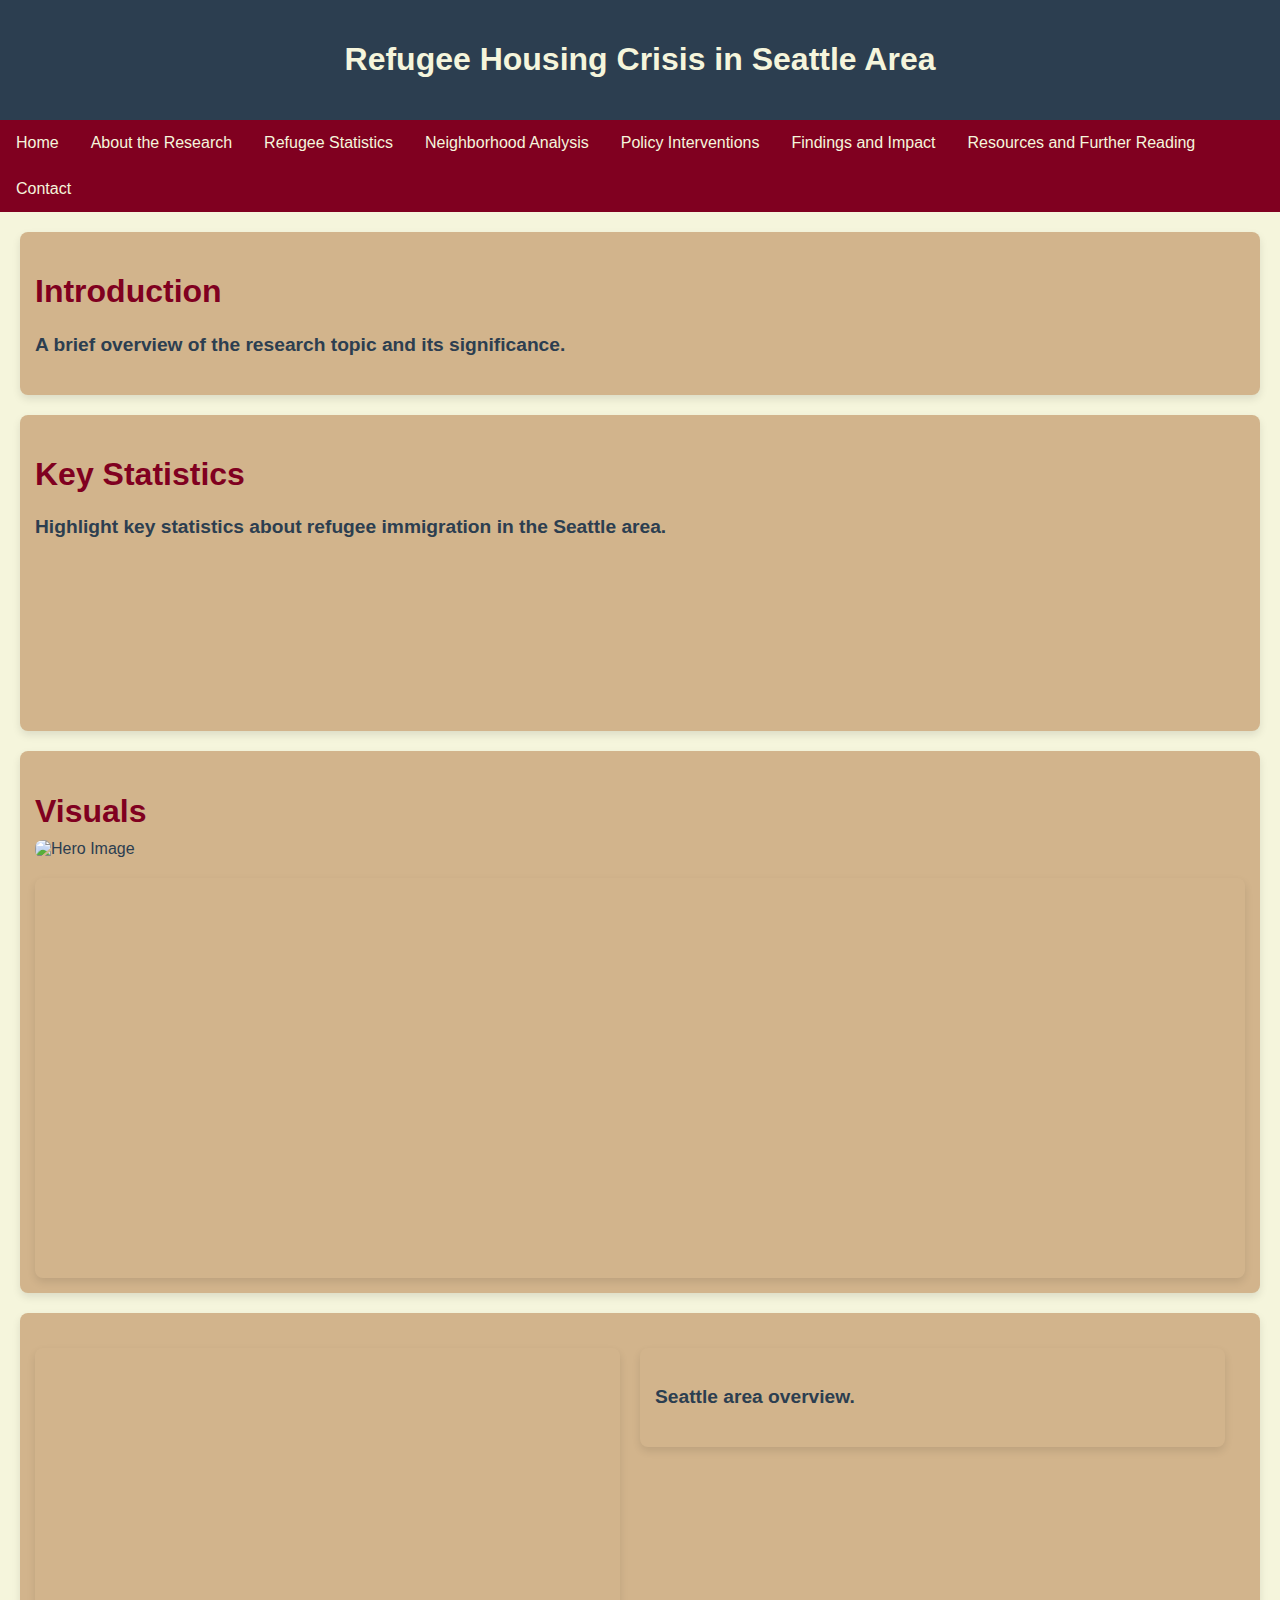
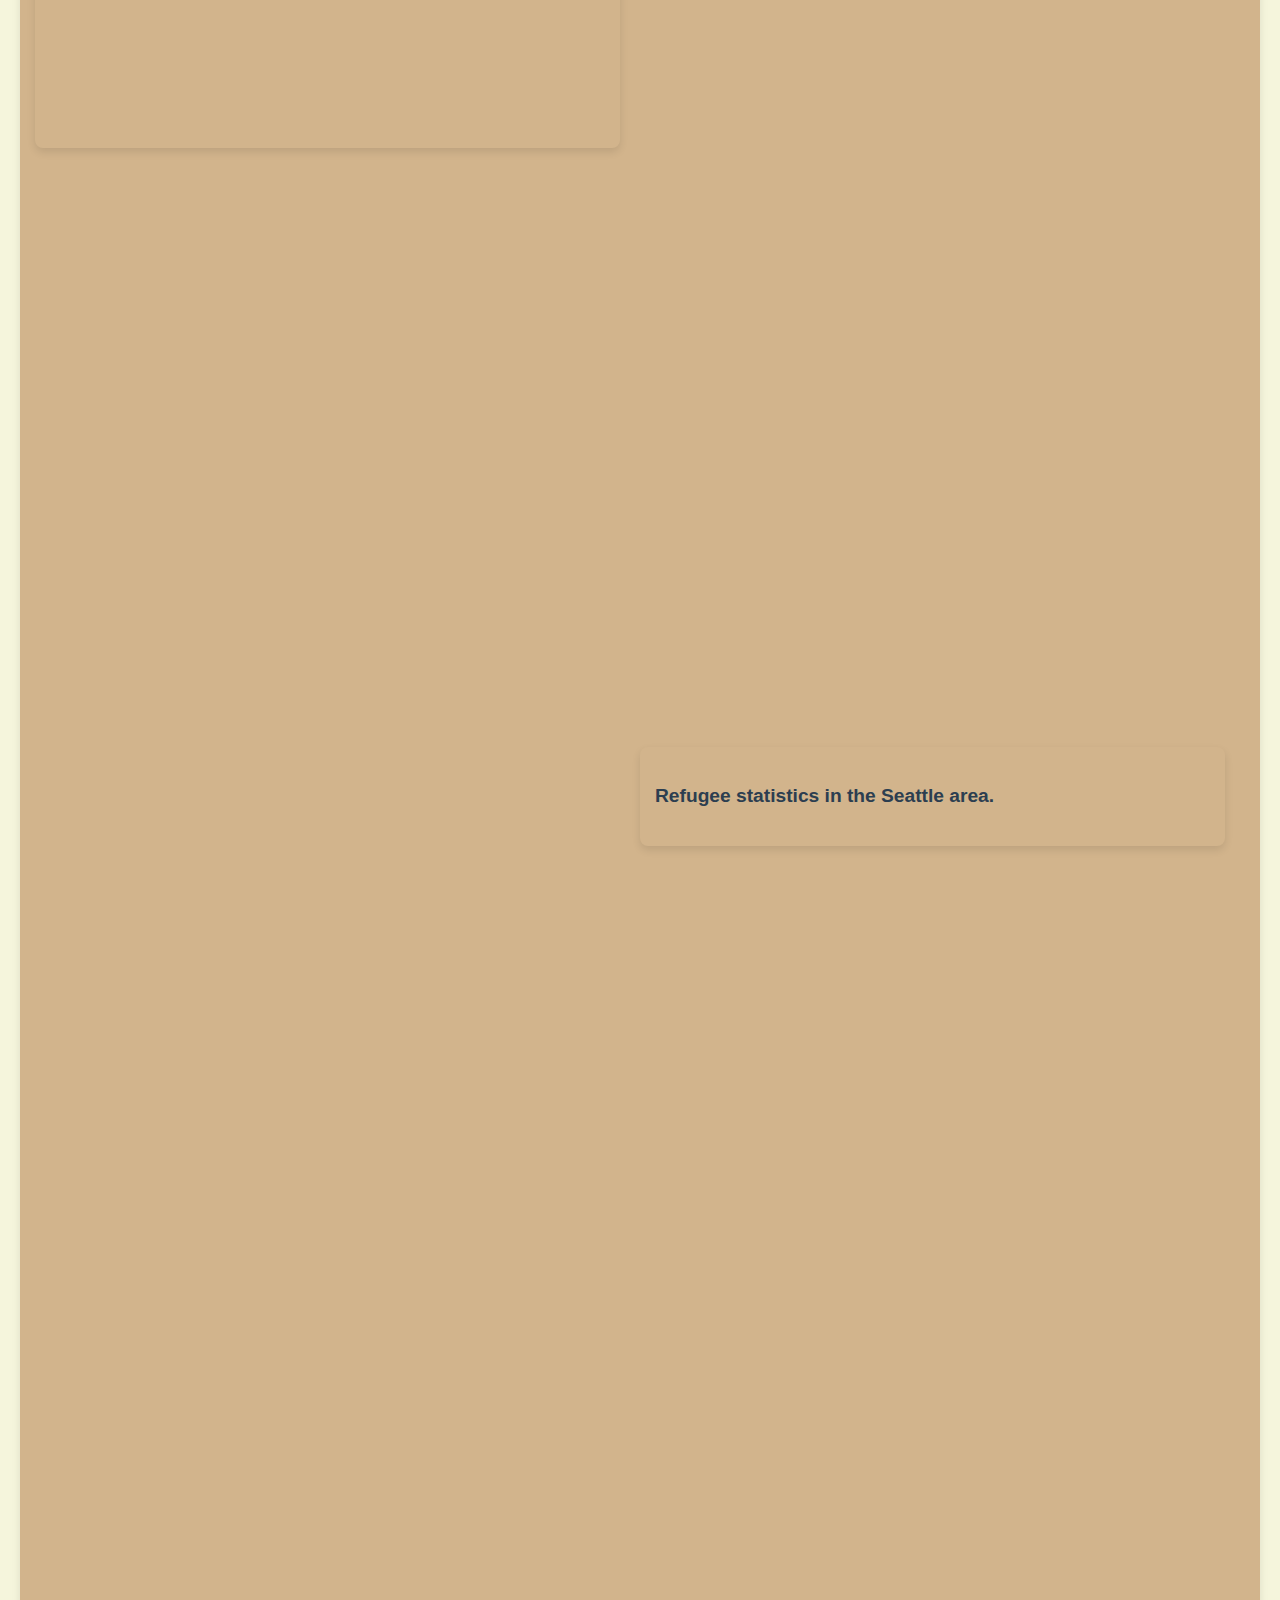
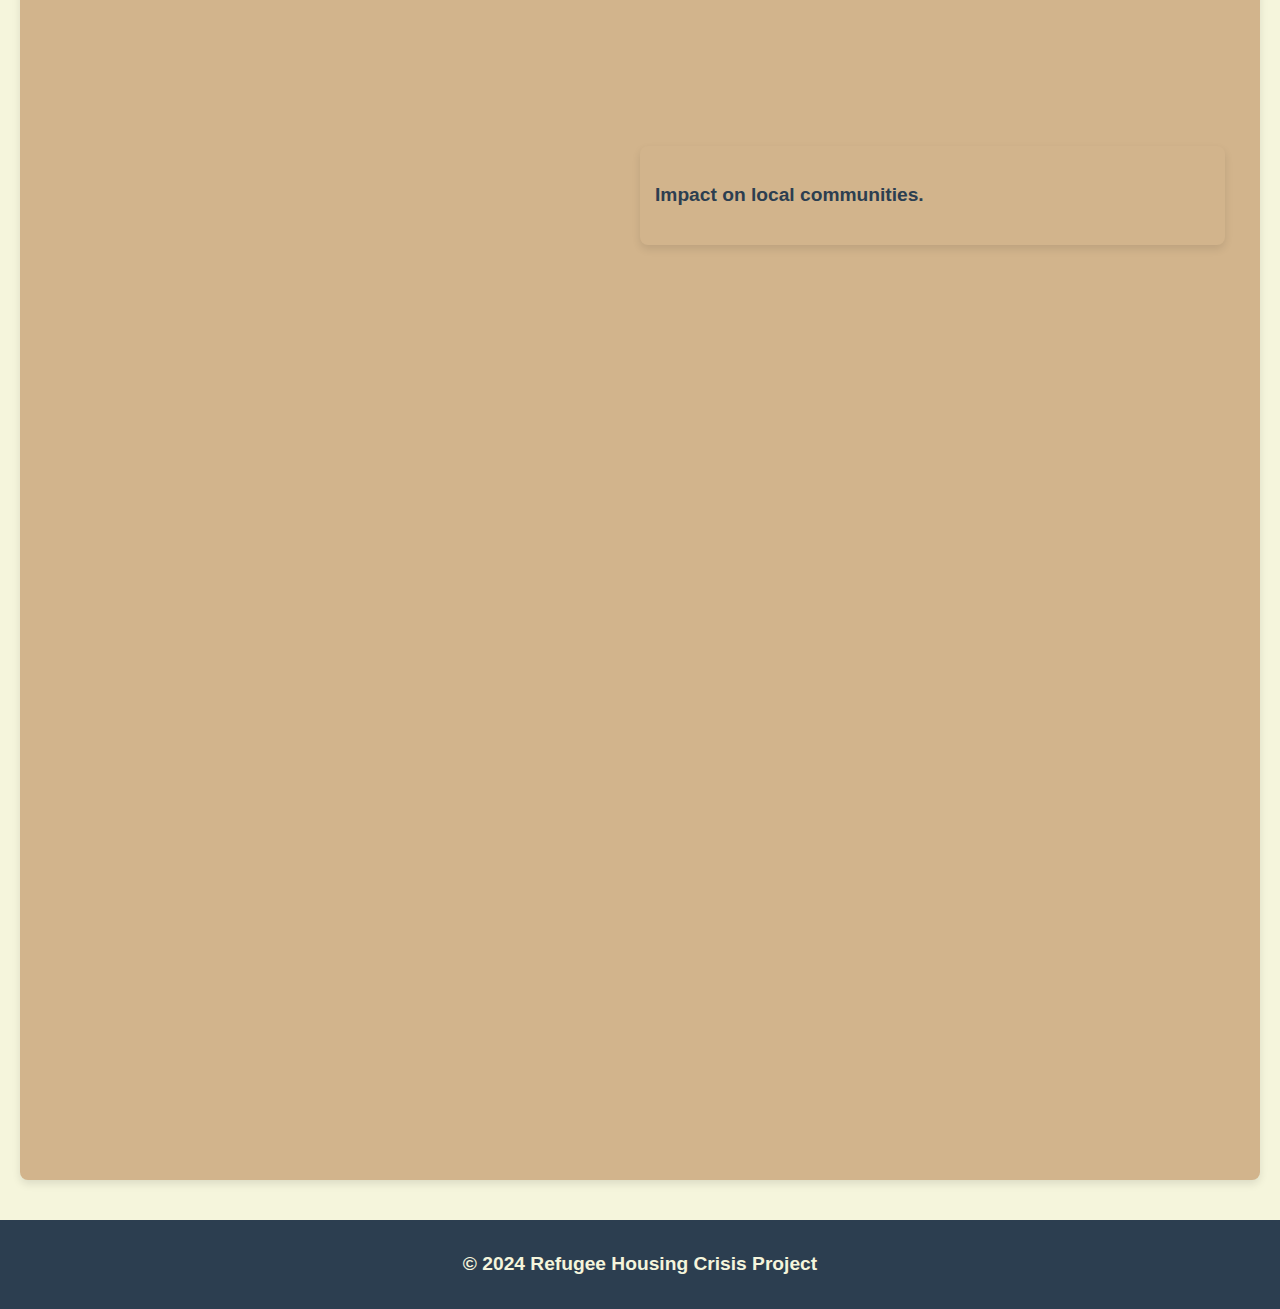
==== commit dfcd0896: "Update index.html" ====
--- a/index.html
+++ b/index.html
@@ -5,6 +5,11 @@
     <meta name="viewport" content="width=device-width, initial-scale=1.0">
     <title>Refugee Housing Crisis in Seattle Area - Home</title>
     <link rel="stylesheet" href="styles.css">
+    <script src="https://cdn.jsdelivr.net/npm/chart.js"></script>
+    <script src="https://unpkg.com/leaflet@1.7.1/dist/leaflet.css" />
+    <script src="https://unpkg.com/leaflet@1.7.1/dist/leaflet.js"></script>
+    <script src="https://cdnjs.cloudflare.com/ajax/libs/d3/5.16.0/d3.min.js"></script>
+    <script src="https://cdnjs.cloudflare.com/ajax/libs/scrollama/2.2.1/scrollama.min.js"></script>
 </head>
 <body>
     <header>
@@ -28,13 +33,29 @@
             <div id="map" style="height: 400px;"></div>
             <!-- Add an introductory video if available -->
         </section>
+        <section id="scroll-visualization">
+            <div id="scrolly">
+                <div id="map-container">
+                    <div id="scrolly-map"></div>
+                </div>
+                <div id="scrolly-text">
+                    <section class="step" data-step="1">
+                        <p>Seattle area overview.</p>
+                    </section>
+                    <section class="step" data-step="2">
+                        <p>Refugee statistics in the Seattle area.</p>
+                    </section>
+                    <section class="step" data-step="3">
+                        <p>Impact on local communities.</p>
+                    </section>
+                </div>
+            </div>
+        </section>
     </main>
     <footer>
         <p>&copy; 2024 Refugee Housing Crisis Project</p>
     </footer>
     <script src="scripts.js"></script>
-    <script src="https://cdn.jsdelivr.net/npm/chart.js"></script>
-    <script src="https://unpkg.com/leaflet@1.7.1/dist/leaflet.js"></script>
     <script>
         // Placeholder for Chart.js
         var ctx = document.getElementById('keyStatsChart').getContext('2d');
@@ -72,6 +93,39 @@
             .then(data => {
                 document.getElementById('nav-placeholder').innerHTML = data;
             });
+
+        // Scrollama setup
+        const scroller = scrollama();
+
+        const mapContainer = d3.select("#scrolly-map");
+        const steps = d3.selectAll(".step");
+
+        const scrollyMap = L.map('scrolly-map').setView([47.6062, -122.3321], 10);
+        L.tileLayer('https://{s}.tile.openstreetmap.org/{z}/{x}/{y}.png', {
+            attribution: '&copy; <a href="https://www.openstreetmap.org/copyright">OpenStreetMap</a> contributors'
+        }).addTo(scrollyMap);
+
+        scroller
+            .setup({
+                step: ".step",
+                offset: 0.5,
+                debug: true
+            })
+            .onStepEnter(response => {
+                steps.classed("is-active", (d, i) => i === response.index);
+
+                switch(response.index) {
+                    case 0:
+                        scrollyMap.setView([47.6062, -122.3321], 10);
+                        break;
+                    case 1:
+                        scrollyMap.setView([47.6097, -122.3331], 12);
+                        break;
+                    case 2:
+                        scrollyMap.setView([47.6132, -122.3455], 14);
+                        break;
+                }
+            });
     </script>
 </body>
 </html>
--- a/styles.css
+++ b/styles.css
@@ -95,7 +95,7 @@
     height: auto;
 }
 
-#map, #findings-map {
+#map, #findings-map, #methodologyMap, #scrolly-map {
     width: 100%;
     height: 400px;
     margin-top: 20px;
@@ -111,3 +111,29 @@
     box-shadow: 0 4px 8px rgba(0, 0, 0, 0.1);
     margin-bottom: 20px;
 }
+
+#scrolly {
+    position: relative;
+    display: flex;
+    justify-content: space-between;
+}
+
+#map-container {
+    flex: 1;
+    position: sticky;
+    top: 0;
+    height: 100vh;
+}
+
+#scrolly-text {
+    flex: 1;
+    padding: 20px;
+}
+
+.step {
+    margin-bottom: 100vh;
+}
+
+.is-active {
+    color: #800020;
+}
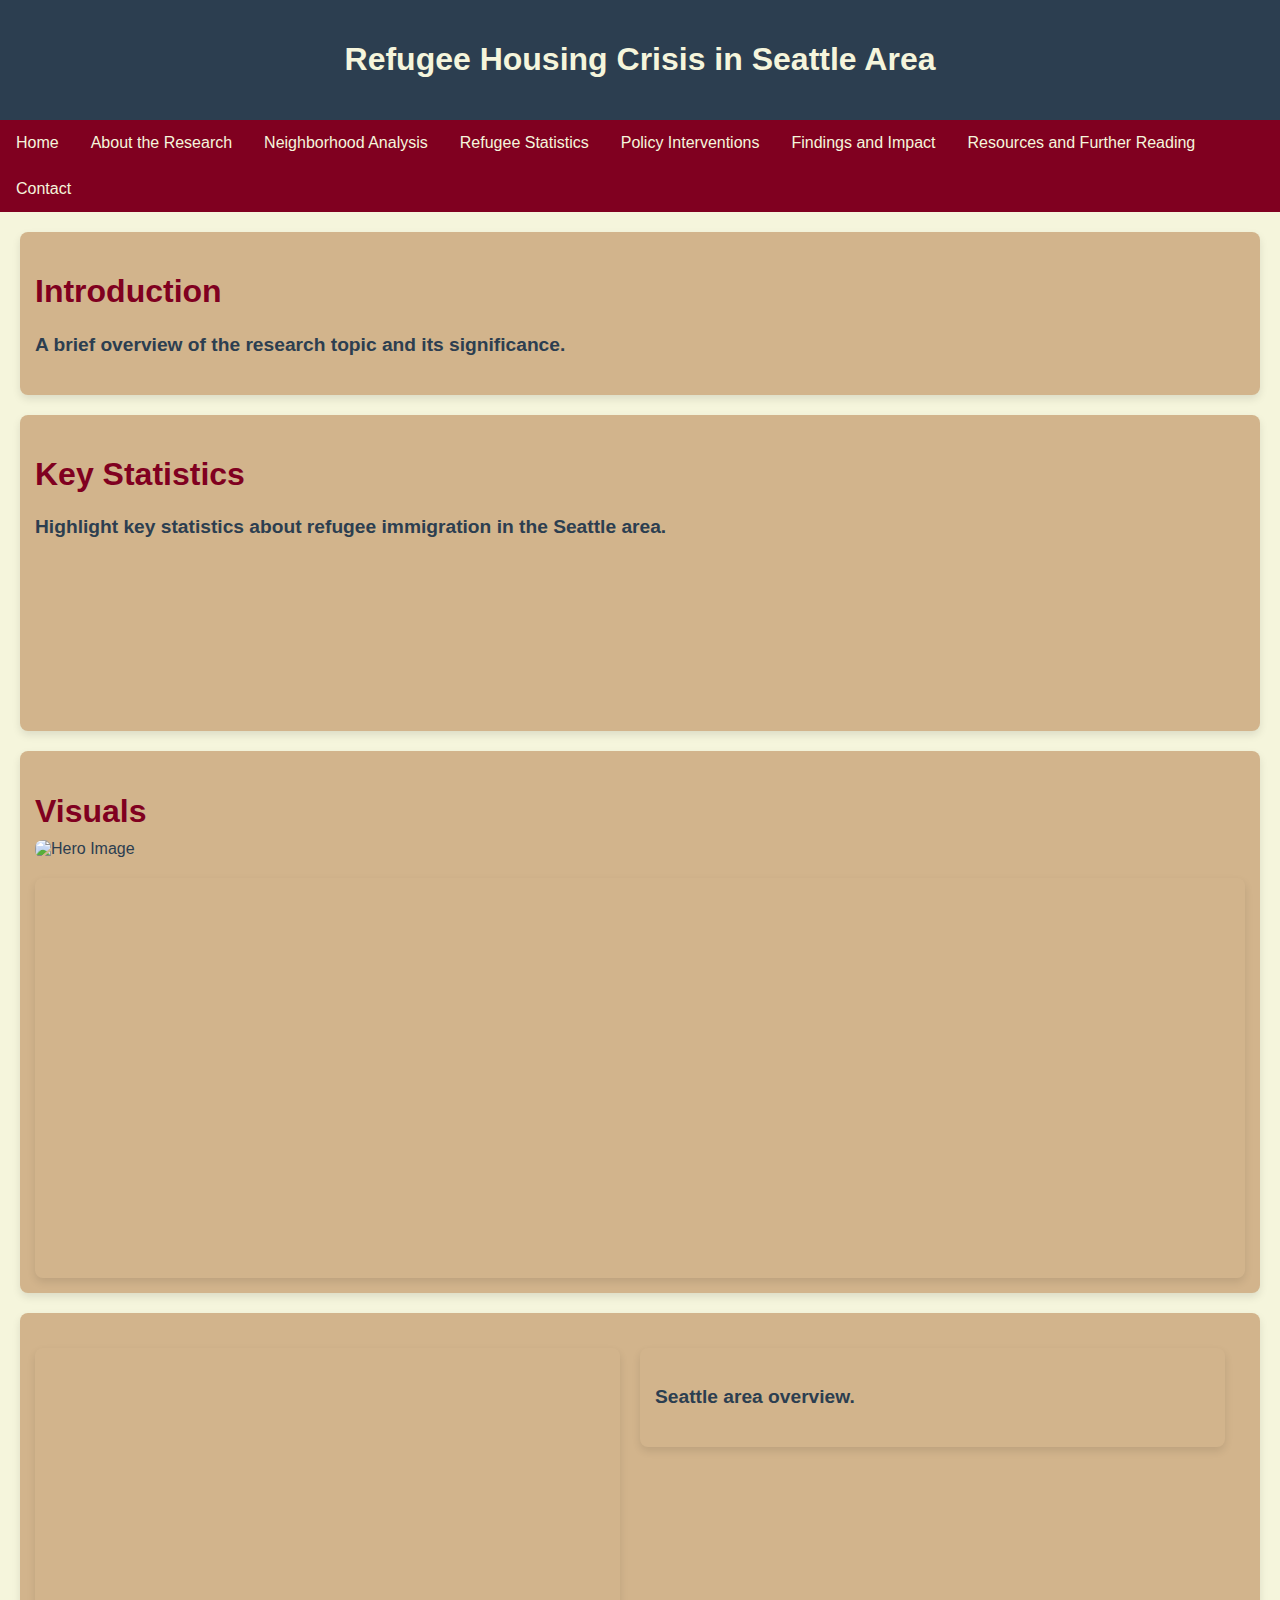
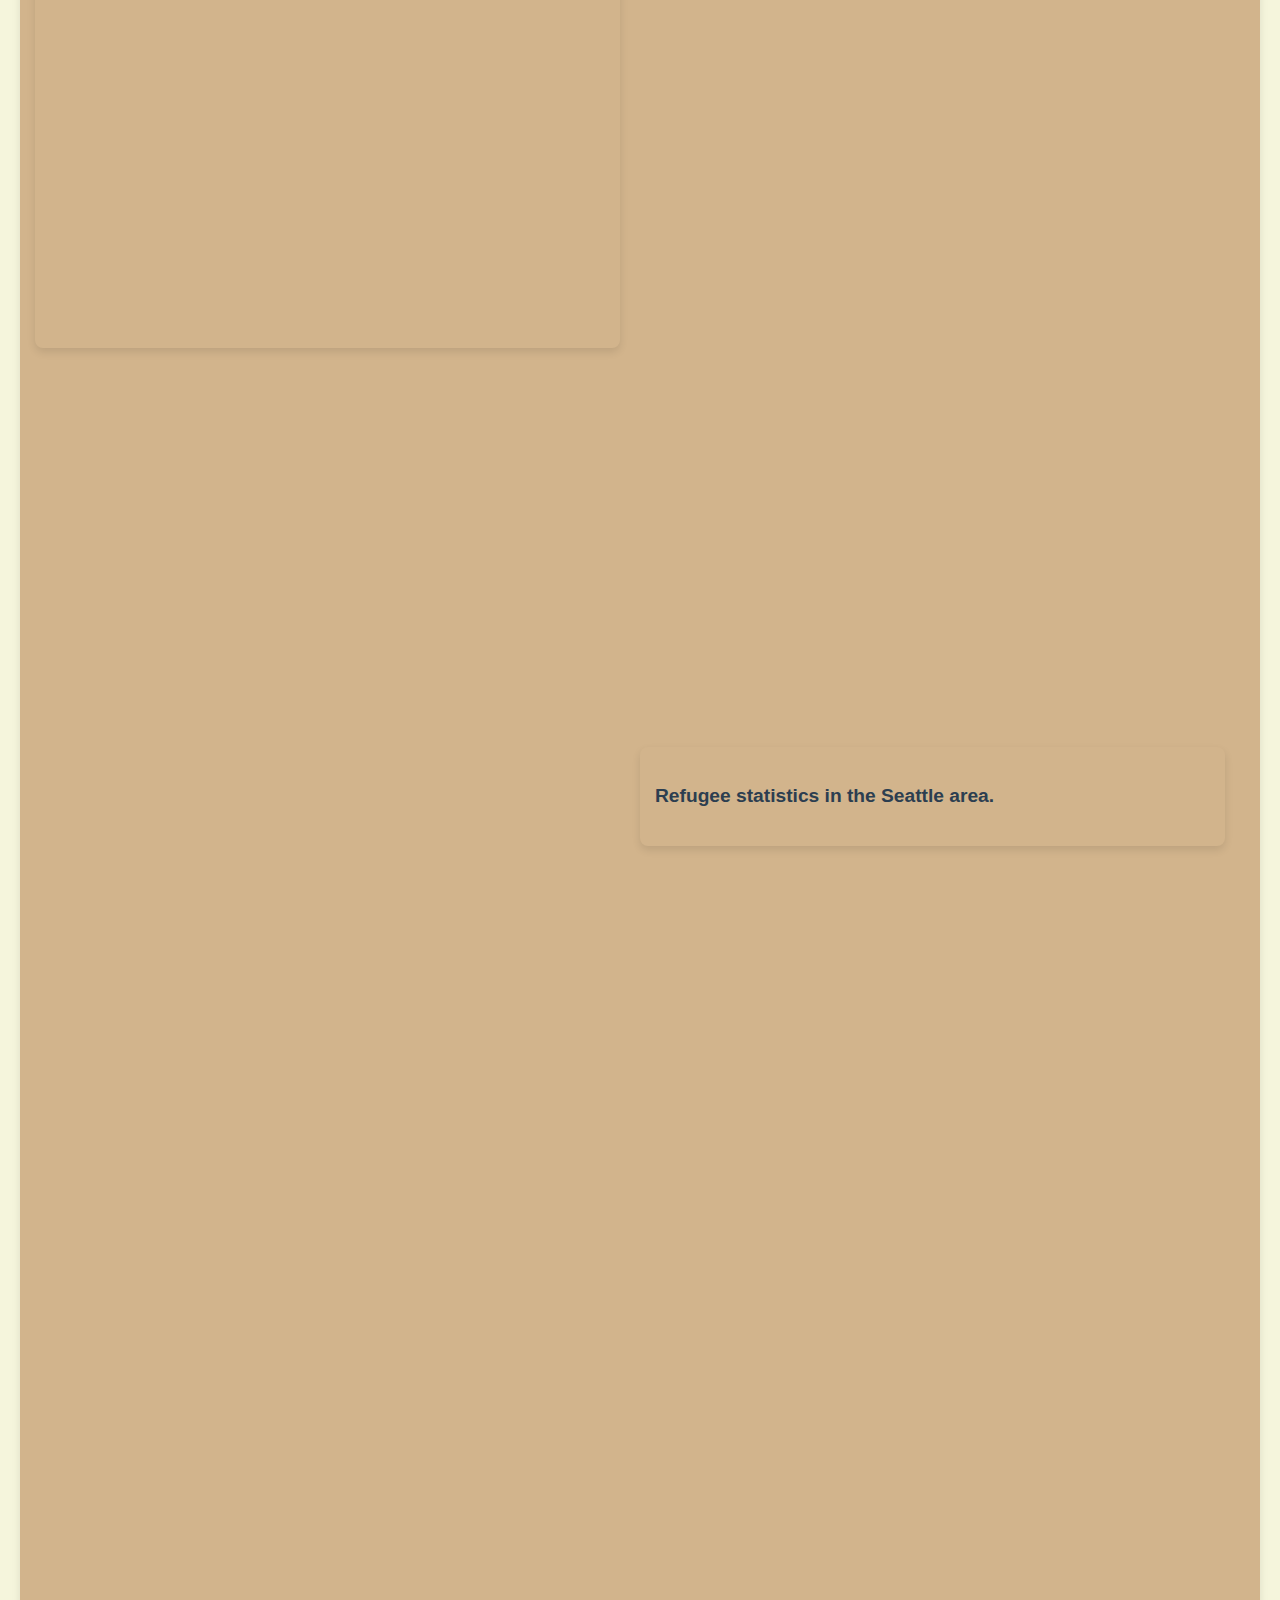
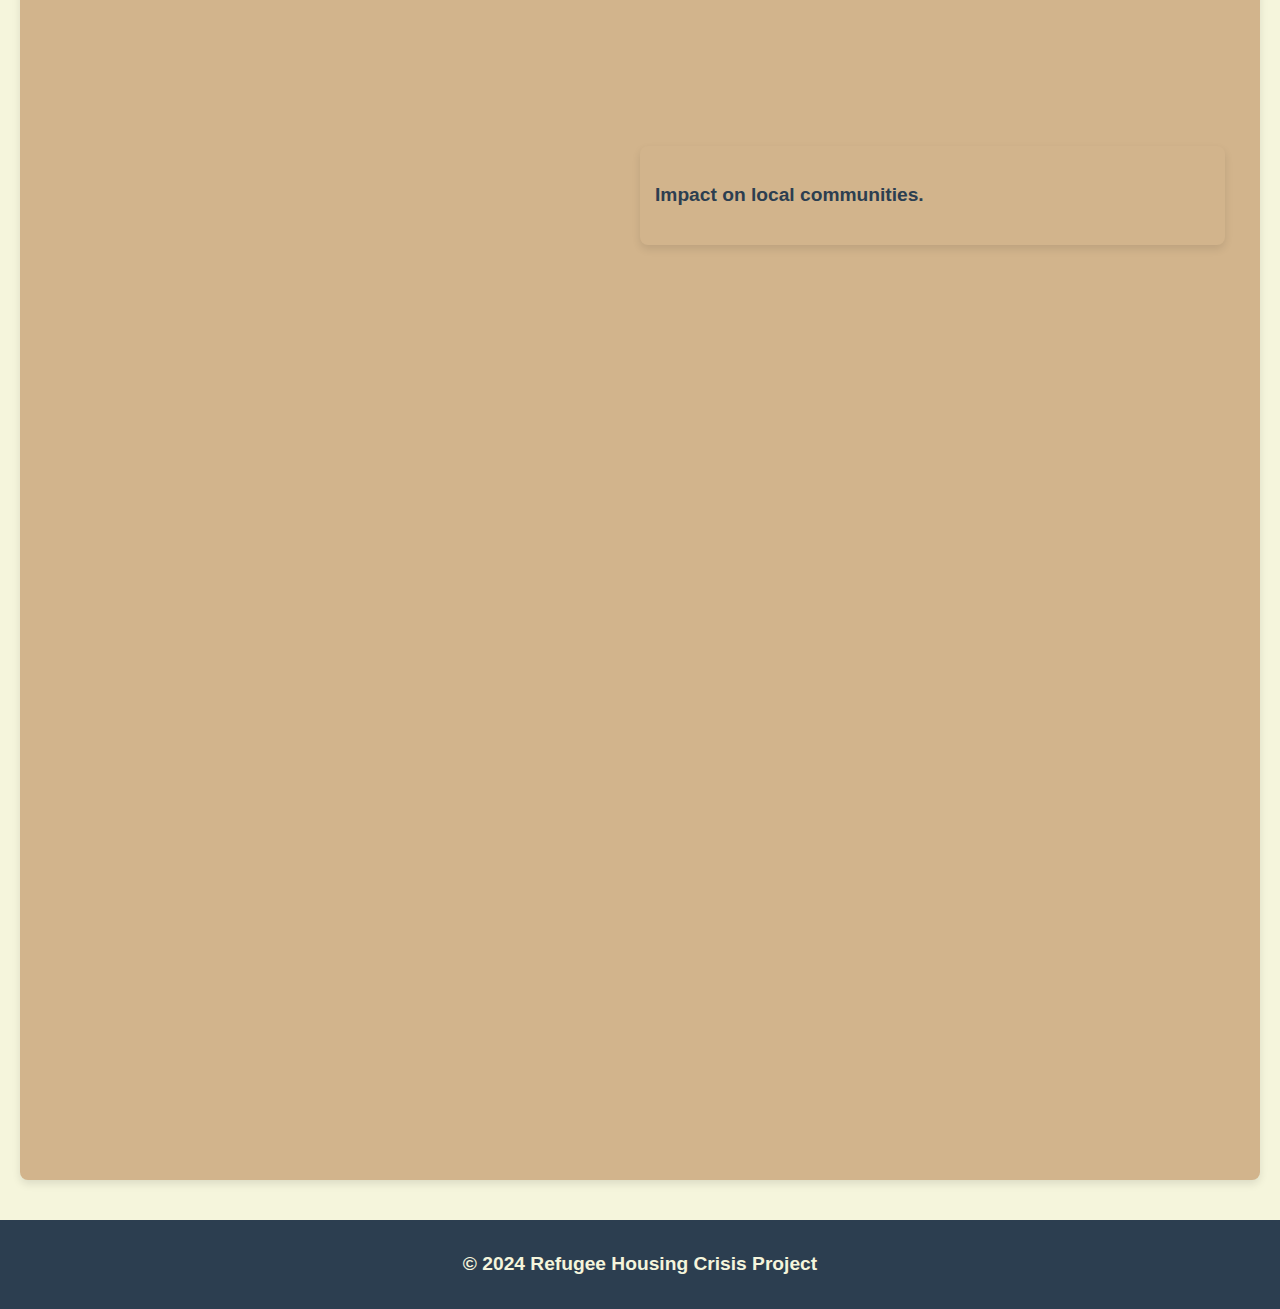
==== commit 941931fb: "Update index.html" ====
--- a/index.html
+++ b/index.html
@@ -36,7 +36,7 @@
         <section id="scroll-visualization">
             <div id="scrolly">
                 <div id="map-container">
-                    <div id="scrolly-map"></div>
+                    <div id="scrolly-map" style="height: 600px;"></div>
                 </div>
                 <div id="scrolly-text">
                     <section class="step" data-step="1">
@@ -97,9 +97,6 @@
         // Scrollama setup
         const scroller = scrollama();
 
-        const mapContainer = d3.select("#scrolly-map");
-        const steps = d3.selectAll(".step");
-
         const scrollyMap = L.map('scrolly-map').setView([47.6062, -122.3321], 10);
         L.tileLayer('https://{s}.tile.openstreetmap.org/{z}/{x}/{y}.png', {
             attribution: '&copy; <a href="https://www.openstreetmap.org/copyright">OpenStreetMap</a> contributors'
@@ -112,9 +109,9 @@
                 debug: true
             })
             .onStepEnter(response => {
-                steps.classed("is-active", (d, i) => i === response.index);
+                const stepIndex = response.index;
 
-                switch(response.index) {
+                switch(stepIndex) {
                     case 0:
                         scrollyMap.setView([47.6062, -122.3321], 10);
                         break;
@@ -125,6 +122,9 @@
                         scrollyMap.setView([47.6132, -122.3455], 14);
                         break;
                 }
+                setTimeout(() => {
+                    scrollyMap.invalidateSize();
+                }, 500); // Delay to allow transition to complete
             });
     </script>
 </body>
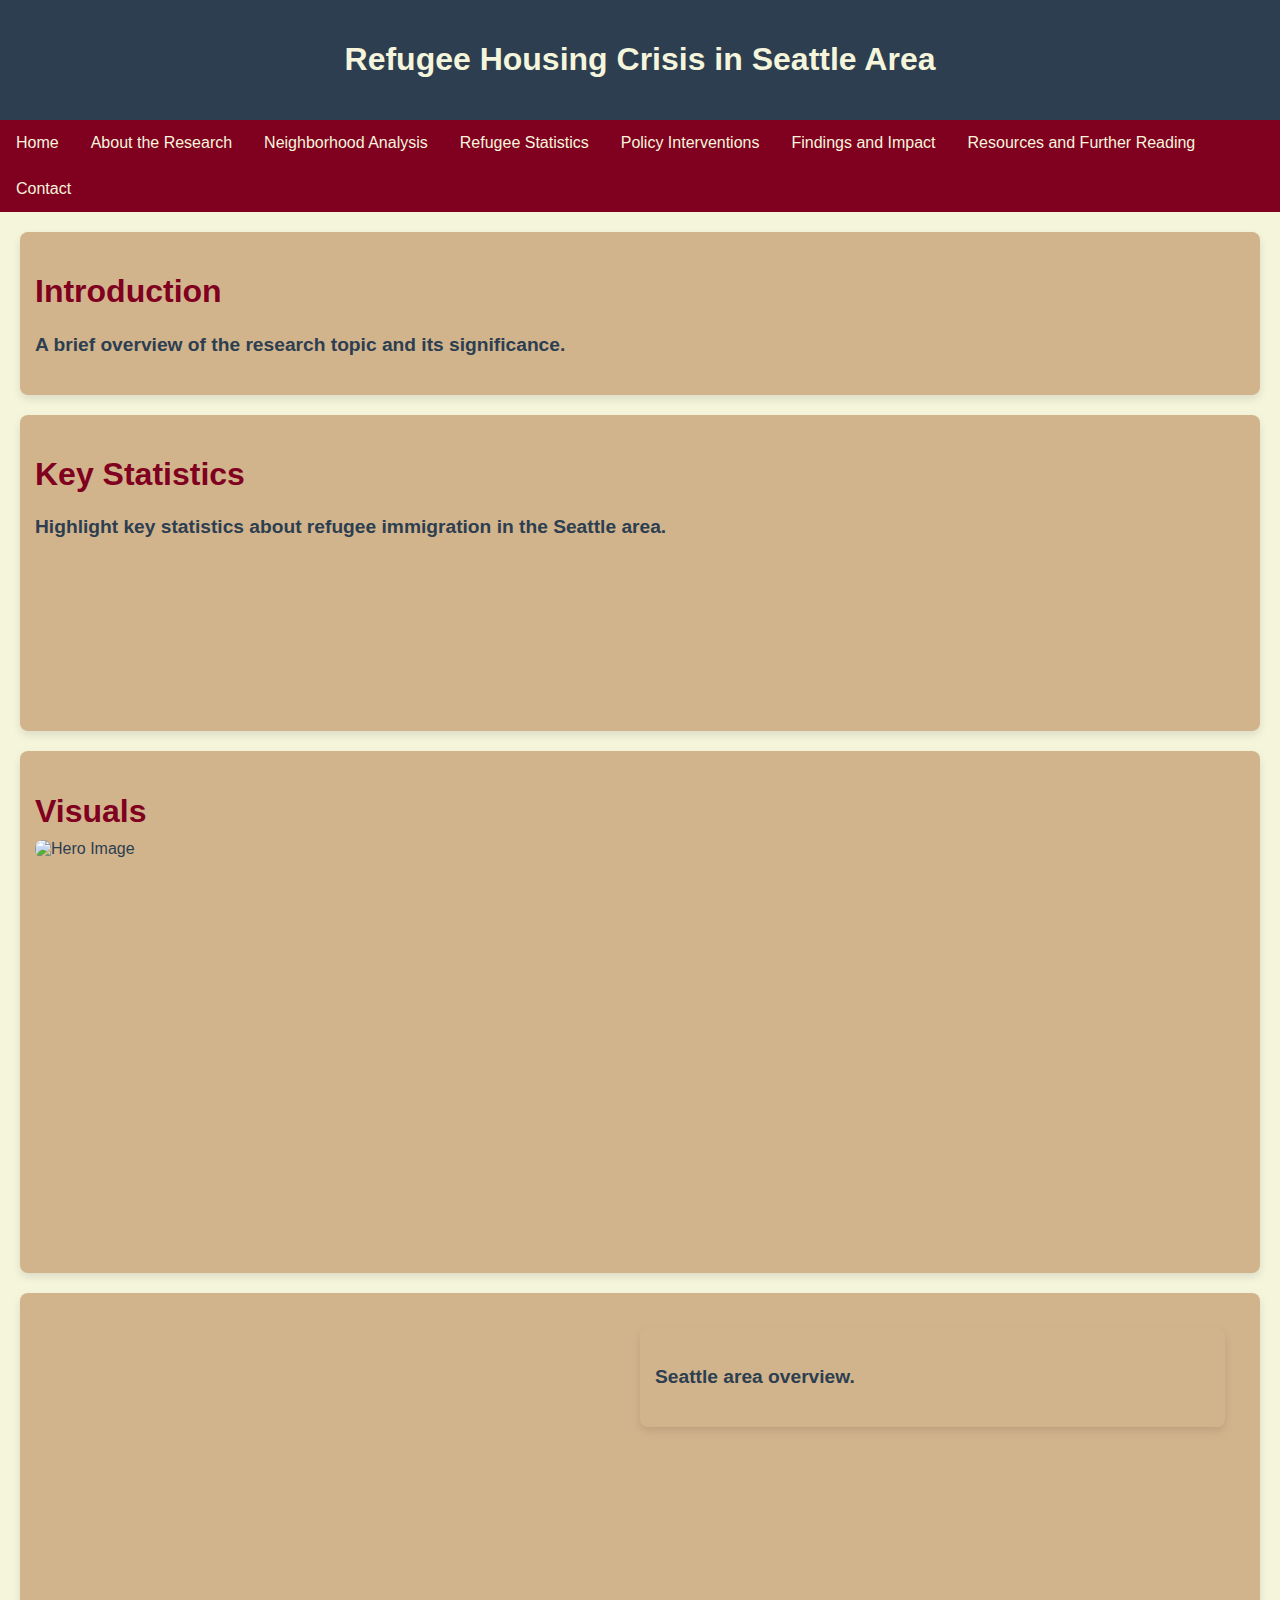
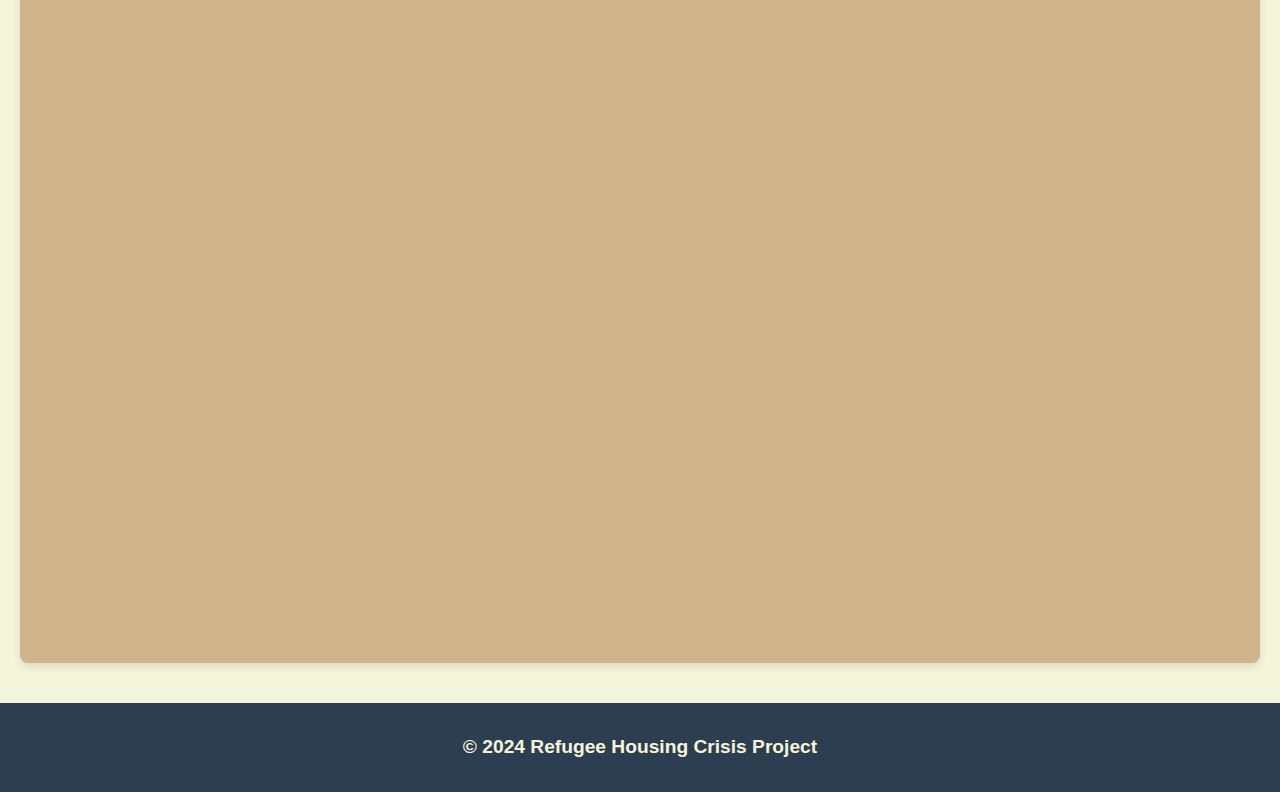
==== commit d8353baa: "Update index.html" ====
--- a/index.html
+++ b/index.html
@@ -5,9 +5,12 @@
     <meta name="viewport" content="width=device-width, initial-scale=1.0">
     <title>Refugee Housing Crisis in Seattle Area - Home</title>
     <link rel="stylesheet" href="styles.css">
+    <!-- Include Chart.js -->
     <script src="https://cdn.jsdelivr.net/npm/chart.js"></script>
-    <script src="https://unpkg.com/leaflet@1.7.1/dist/leaflet.css" />
+    <!-- Include Leaflet.js -->
+    <link rel="stylesheet" href="https://unpkg.com/leaflet@1.7.1/dist/leaflet.css" />
     <script src="https://unpkg.com/leaflet@1.7.1/dist/leaflet.js"></script>
+    <!-- Include D3.js and Scrollama -->
     <script src="https://cdnjs.cloudflare.com/ajax/libs/d3/5.16.0/d3.min.js"></script>
     <script src="https://cdnjs.cloudflare.com/ajax/libs/scrollama/2.2.1/scrollama.min.js"></script>
 </head>
@@ -36,7 +39,7 @@
         <section id="scroll-visualization">
             <div id="scrolly">
                 <div id="map-container">
-                    <div id="scrolly-map" style="height: 600px;"></div>
+                    <div id="scrolly-map" style="height: 100vh;"></div>
                 </div>
                 <div id="scrolly-text">
                     <section class="step" data-step="1">
@@ -122,9 +125,9 @@
                         scrollyMap.setView([47.6132, -122.3455], 14);
                         break;
                 }
-                setTimeout(() => {
+                scrollyMap.once('moveend', () => {
                     scrollyMap.invalidateSize();
-                }, 500); // Delay to allow transition to complete
+                });
             });
     </script>
 </body>
--- a/styles.css
+++ b/styles.css
@@ -97,10 +97,10 @@
 
 #map, #findings-map, #methodologyMap, #scrolly-map {
     width: 100%;
-    height: 400px;
-    margin-top: 20px;
-    border-radius: 8px;
-    box-shadow: 0 4px 8px rgba(0, 0, 0, 0.1);
+    height: 100vh;
+    margin-top: 0;
+    border-radius: 0;
+    box-shadow: none;
 }
 
 .box {
@@ -128,6 +128,8 @@
 #scrolly-text {
     flex: 1;
     padding: 20px;
+    overflow-y: auto;
+    height: 100vh;
 }
 
 .step {
